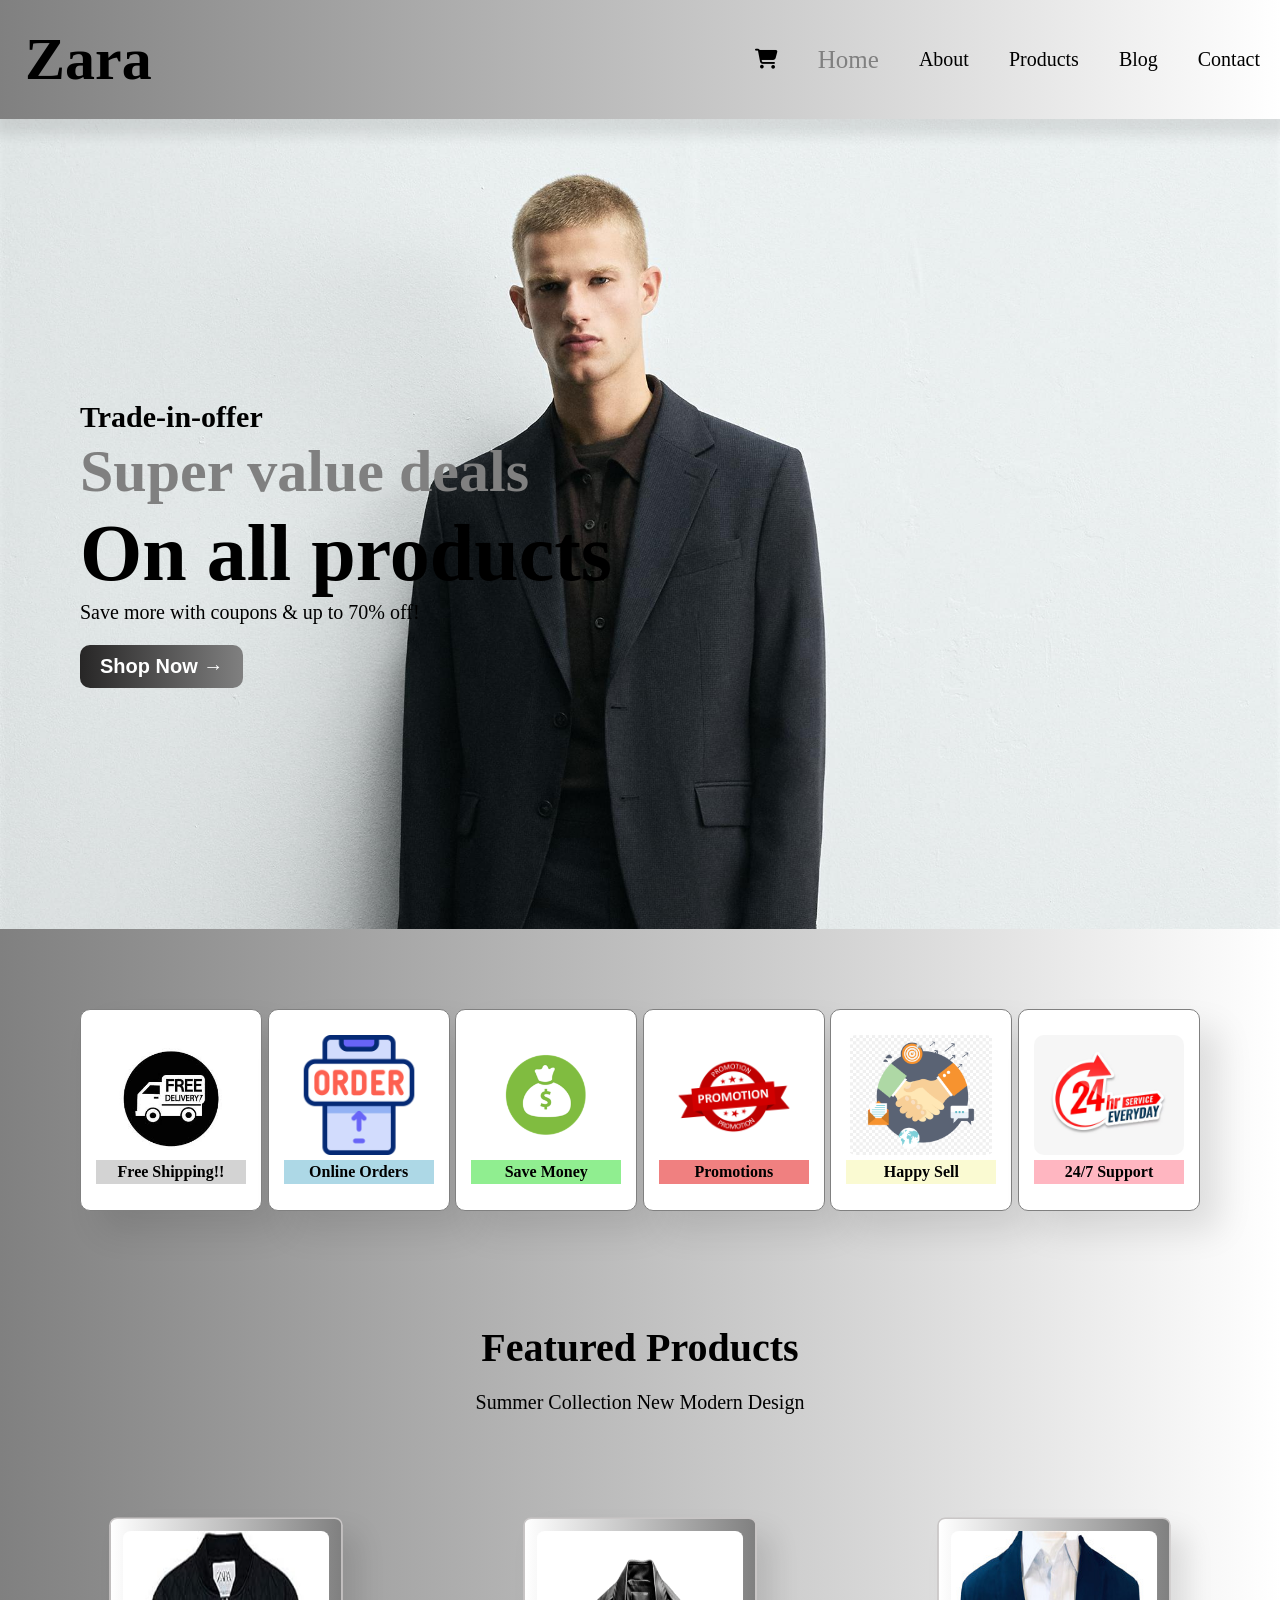
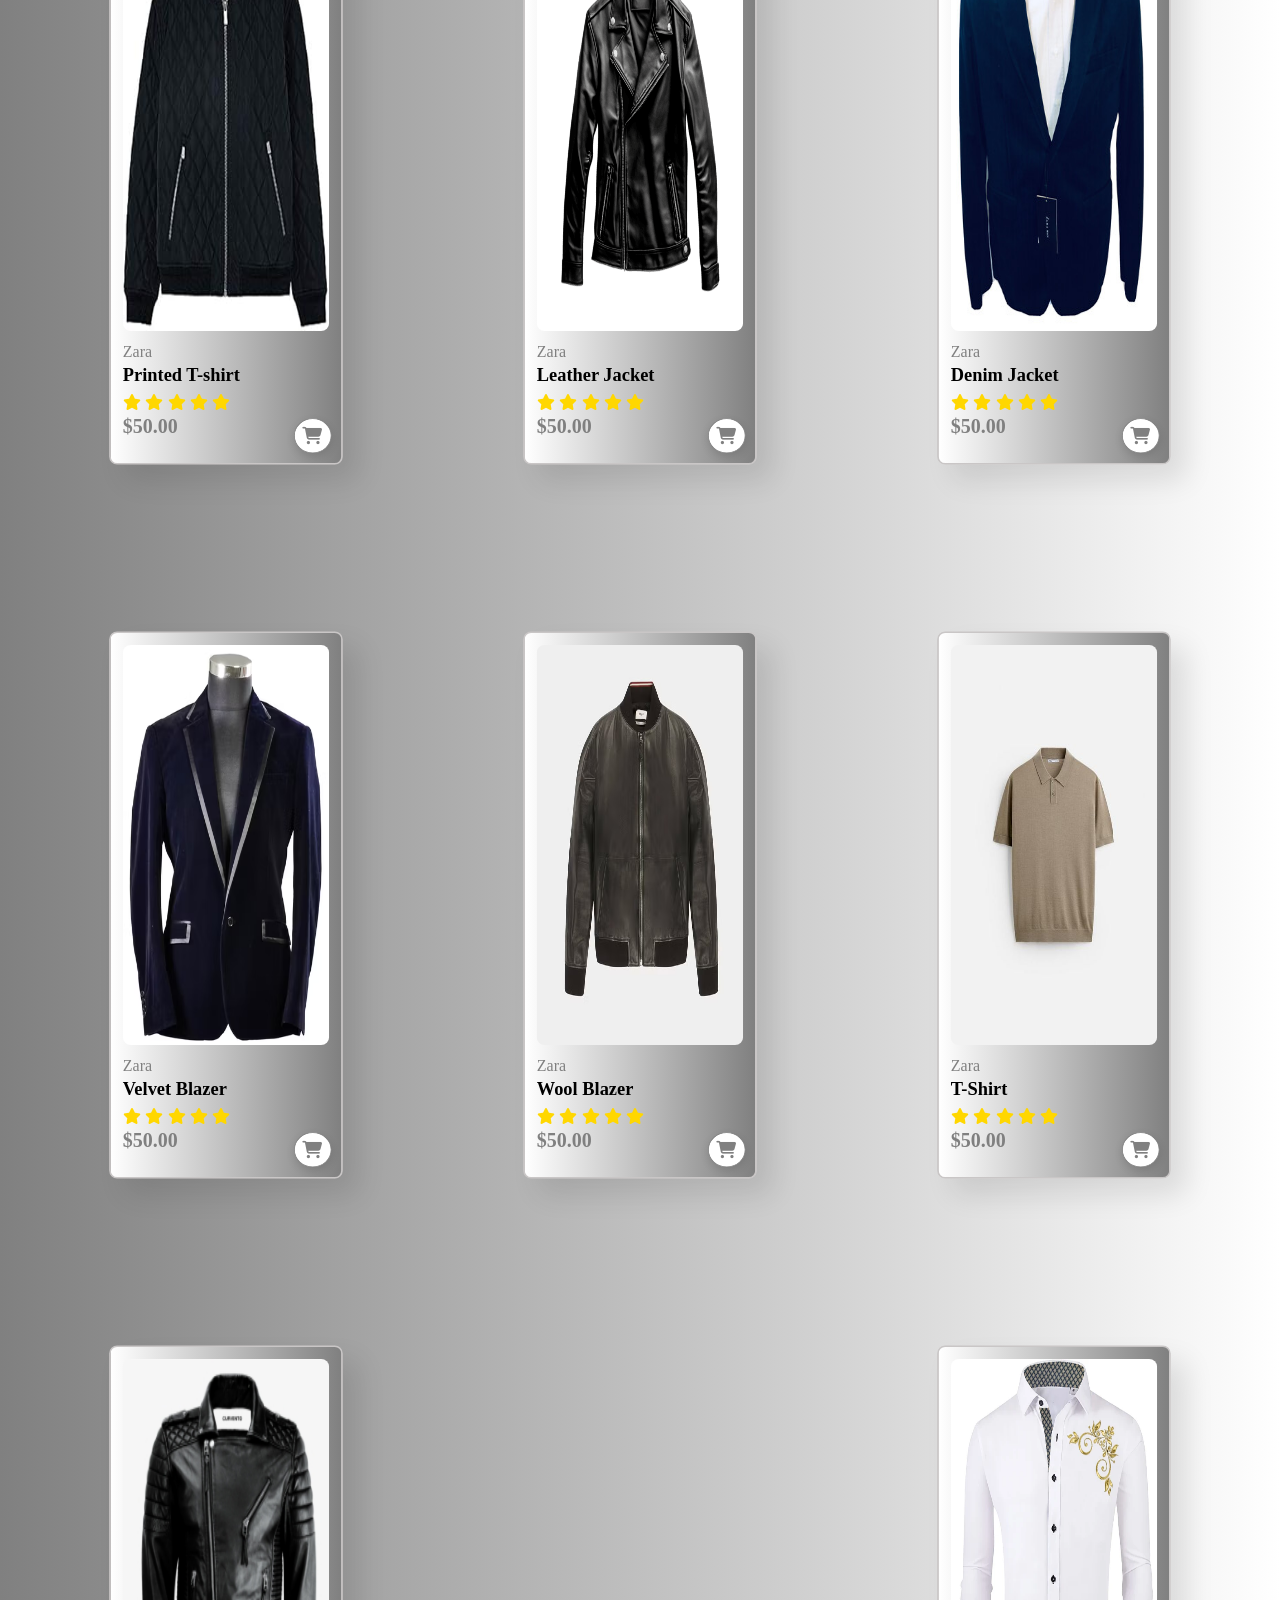
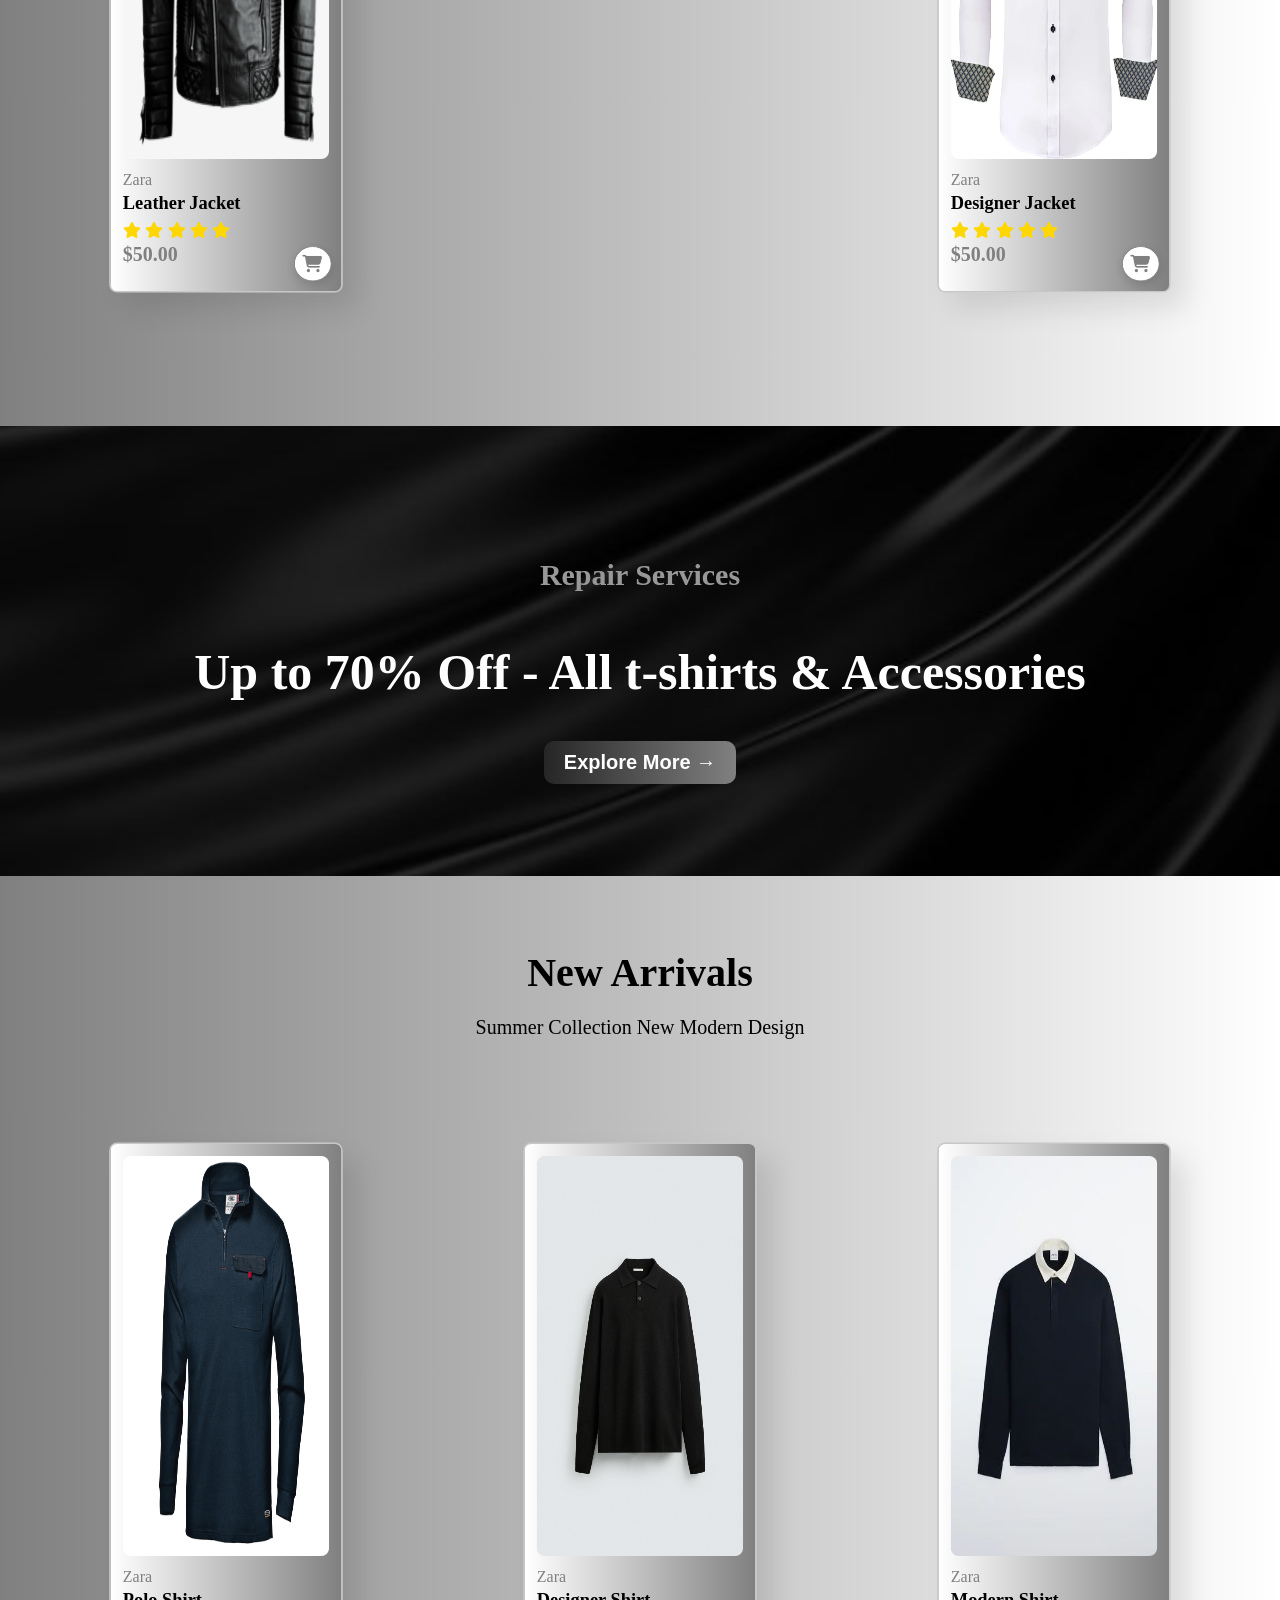
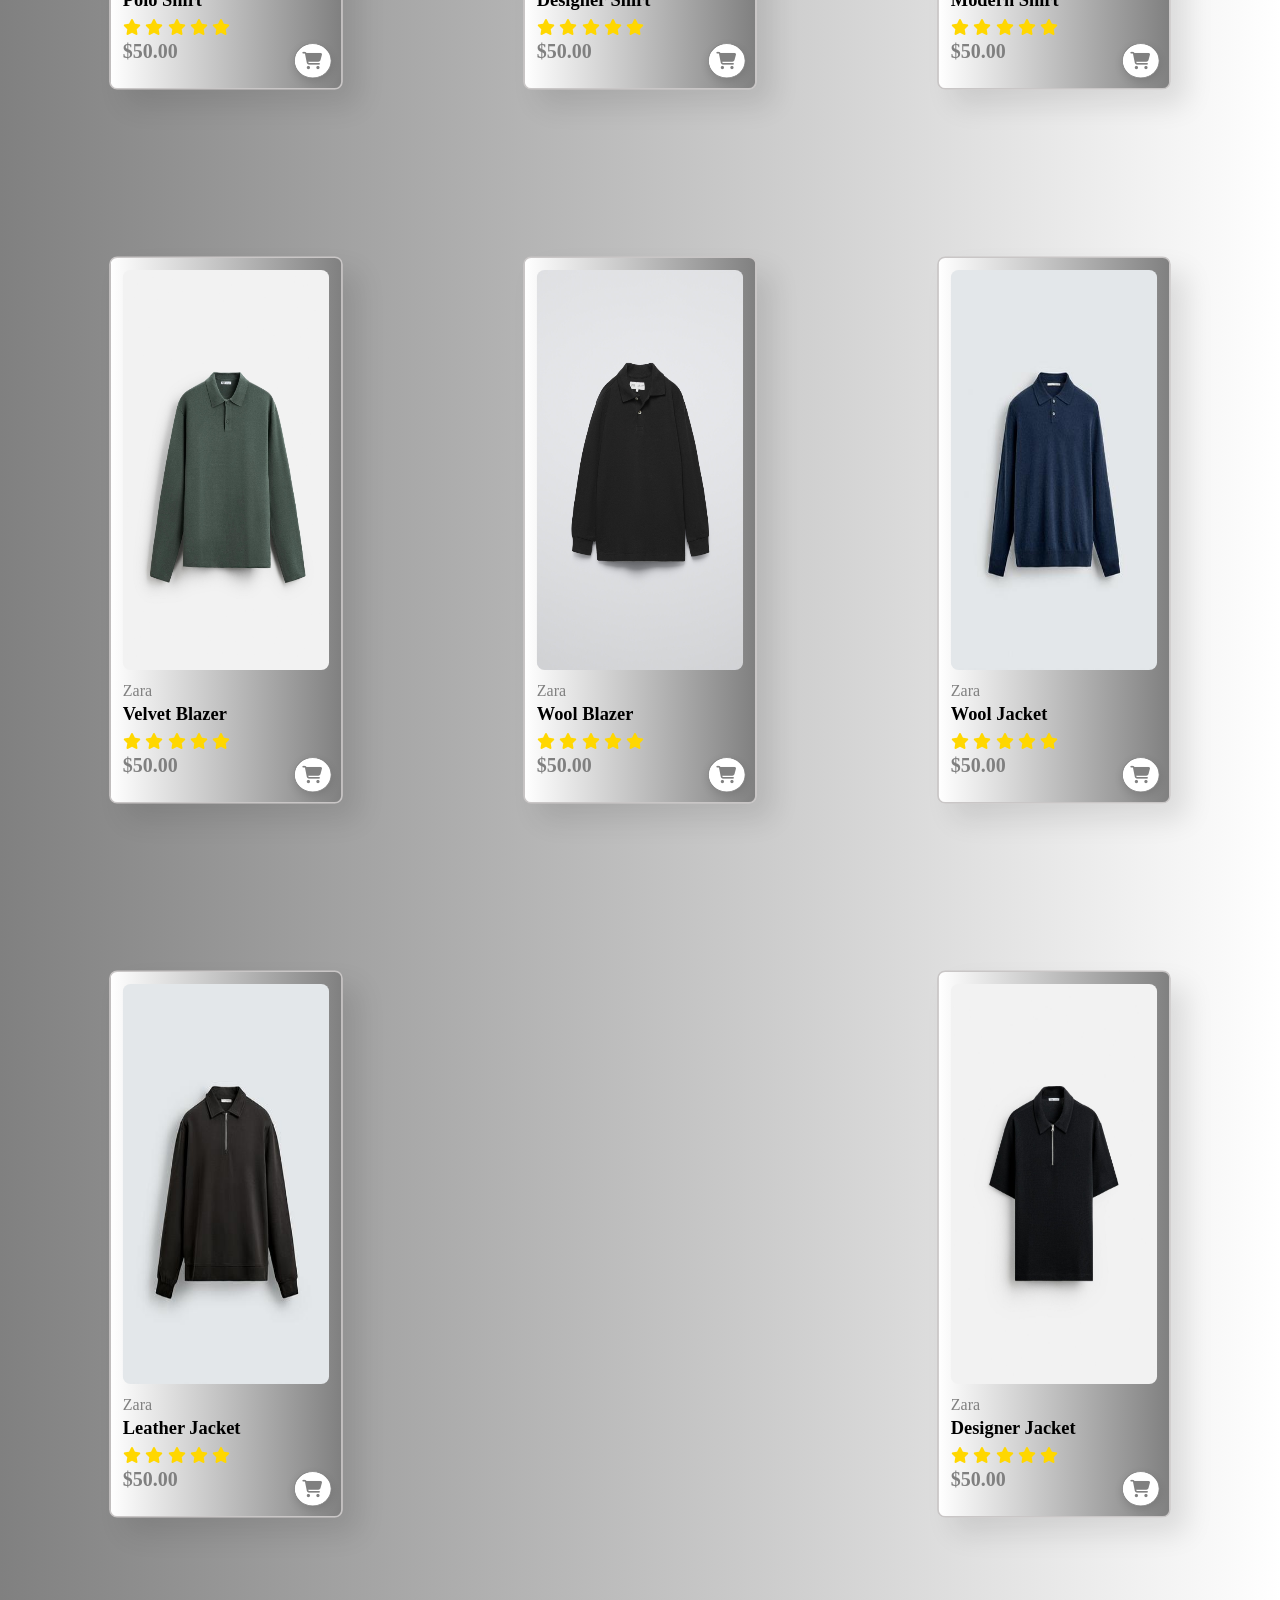
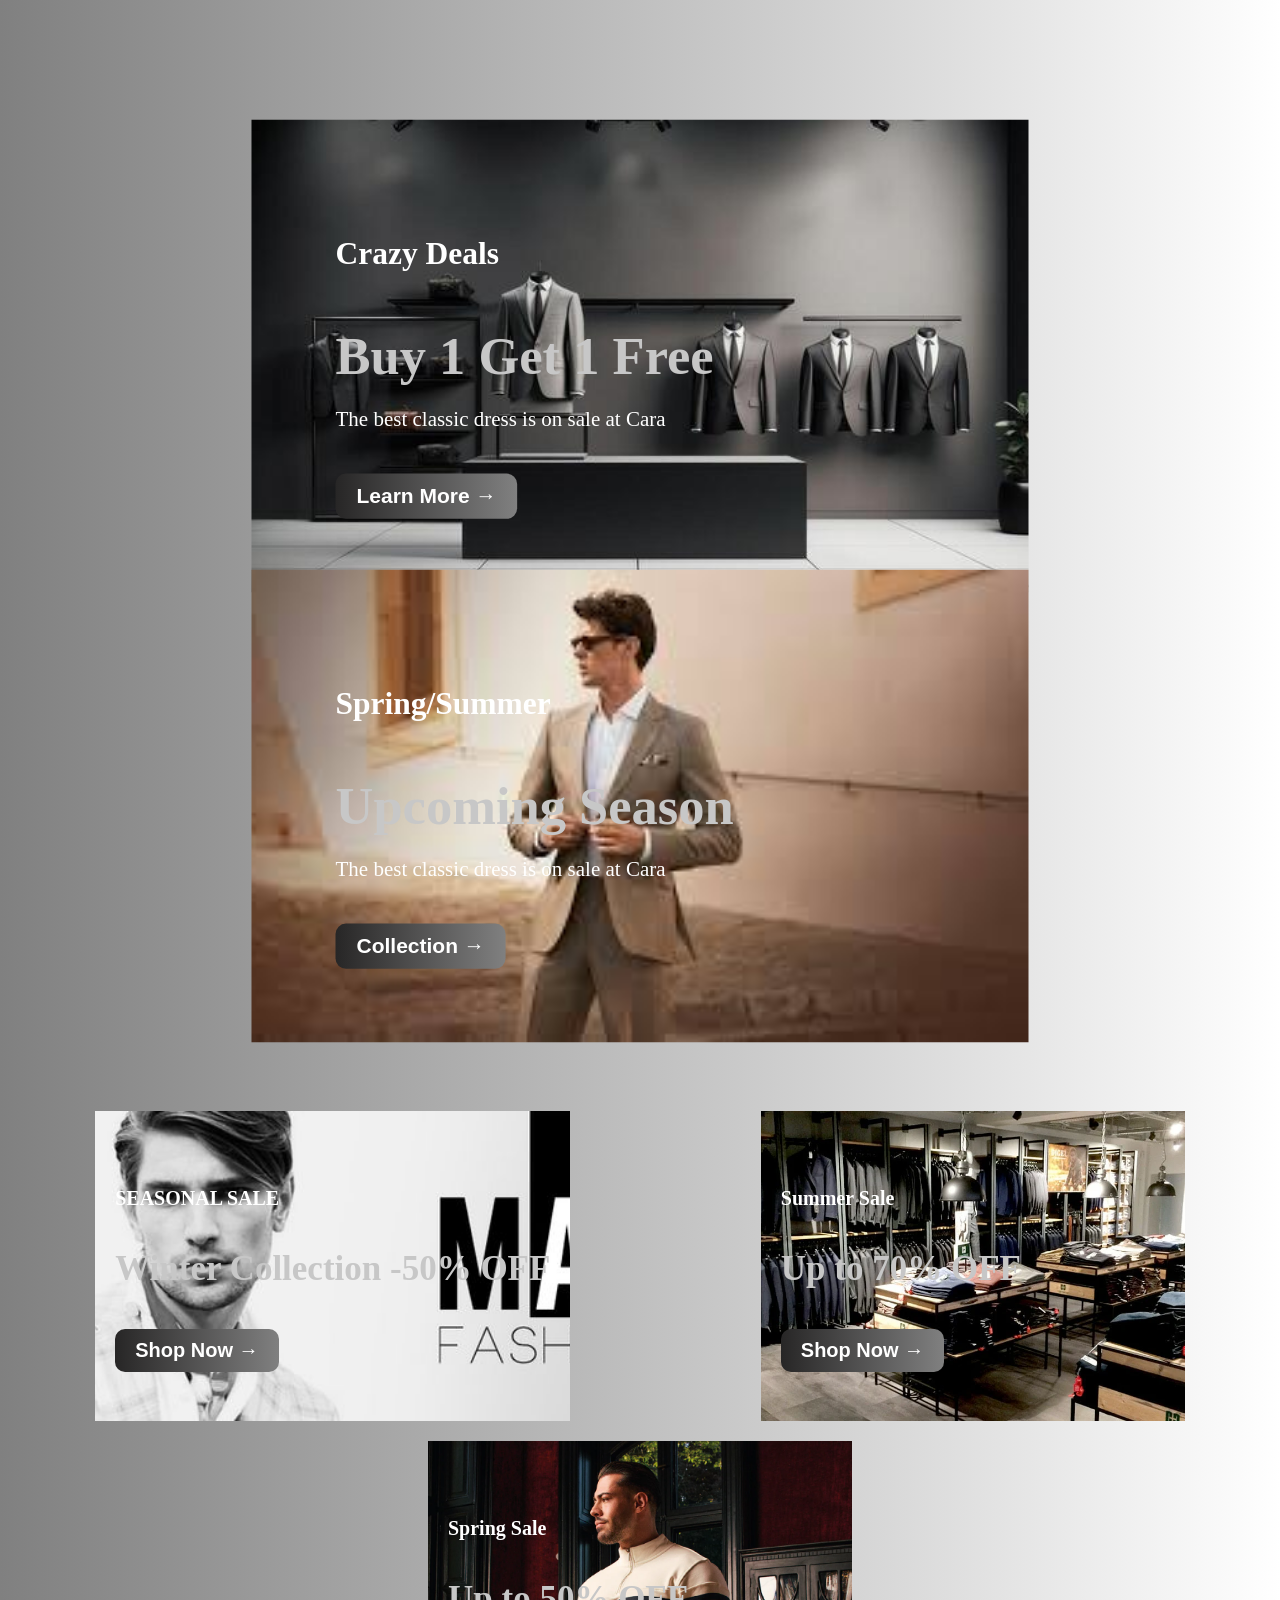
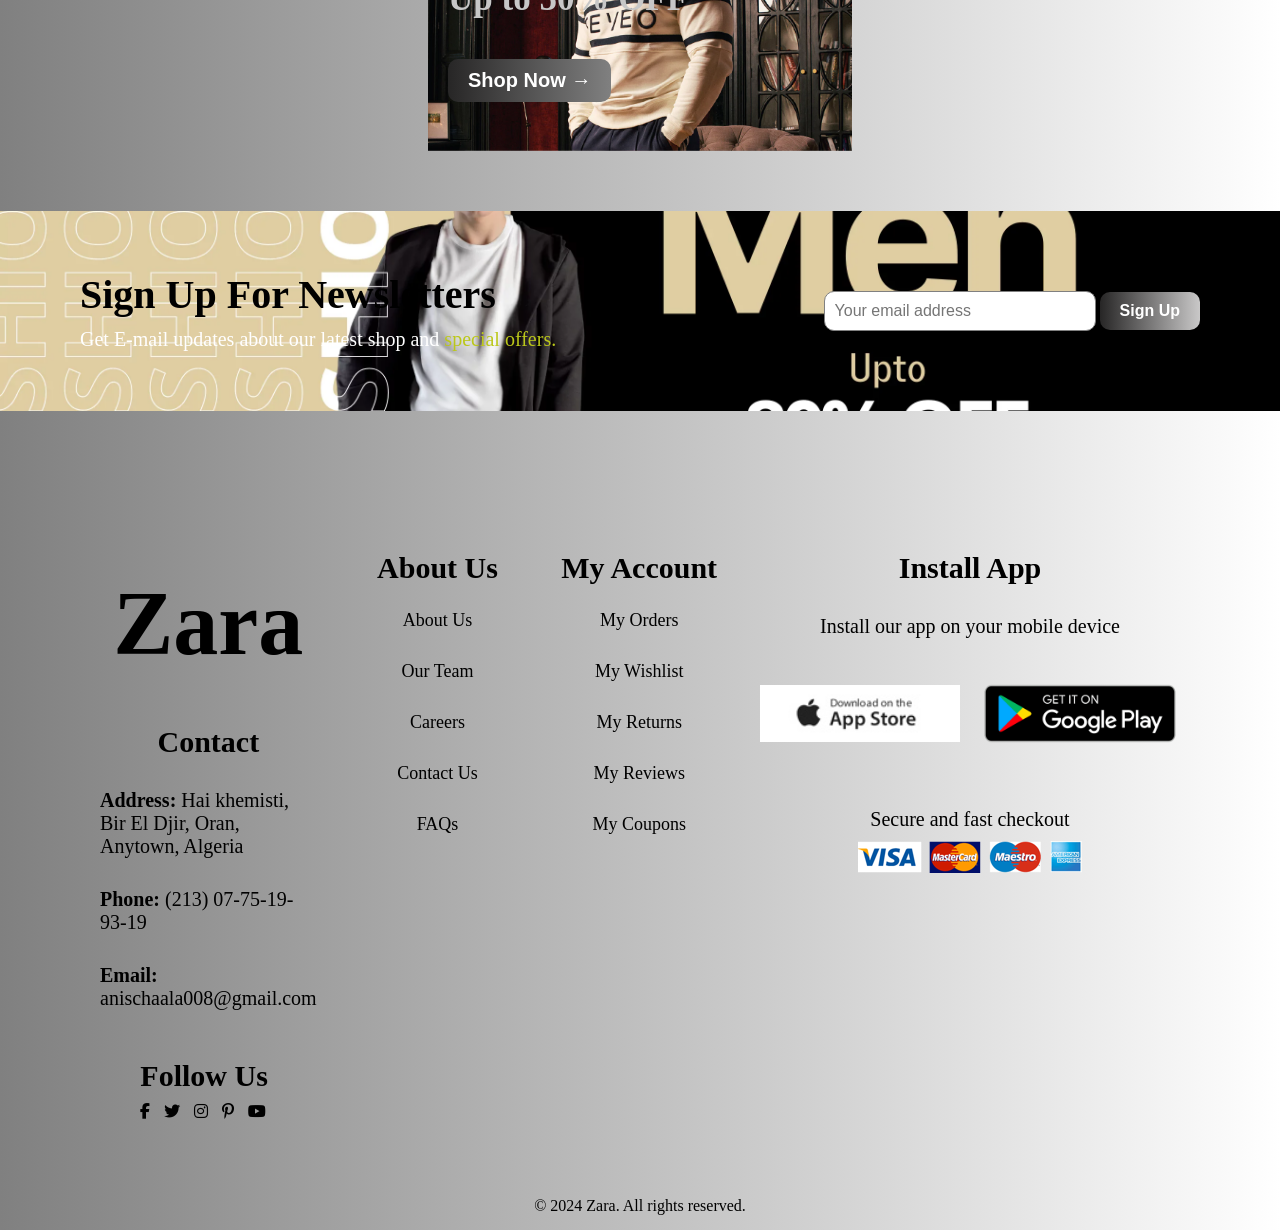
==== index.html @ 7d954621 "Add files via upload" ====
<!DOCTYPE html>
<html lang="en">
<head>
      <link rel="stylesheet" href="style.css">
    <meta charset="UTF-8">
    <meta name="viewport" content="width=device-width, initial-scale=1.0">
        <link rel="stylesheet" href="https://cdnjs.cloudflare.com/ajax/libs/font-awesome/6.5.1/css/all.min.css">
    <title>Document</title>

</head>
<body>
    <section id="header" class="sidebar">
    
        <h1 style="font-family: 'Caveat', cursive;"><a href="https://www.zara.com/" target="_blank" >Zara</a></h1>
        <div>
                <ul id="navbar">    
                <li><a  href="cart.html"><i class="fa-solid fa-cart-shopping"></i></a></li>
                <li><a class="active" href="index.html">Home</a></li>
                <li><a href="about.html">About</a></li>
                <li><a href="products.html">Products</a></li>
                <li><a href="blog.html">Blog</a></li>
                <li><a href="contact.html">Contact</a></li>
               
            </ul>
        </div>
        <div id="mobile">
           
         <a  href="cart.html"><i class="fa-solid fa-cart-shopping"></i></a>
          <i id="bar" class="fas fa-bars mobile-bar"></i>
        </div>
   
</section>
  
      <section id="hero">
        <h4>Trade-in-offer</h4>
        <h2>Super value deals</h2>
        <h1>On all products</h1>
        <p>Save more with coupons & up to 70% off!</p>
        <button>Shop Now &#8594;</button>
      </section>

   <section id="features"class="section-p1"> 
       <div class="fe-box">
        <img src="images/images.jpeg" alt="img" >
        <h6>Free Shipping!!</h6>
       </div>
         <div class="fe-box">
        <img src="images/12639866.png" alt="img" >
        <h6>Online Orders</h6>
       </div>
         <div class="fe-box">
        <img src="images/Save-Money-Transparent.png" alt="img" >
        <h6>Save Money</h6>
       </div>
         <div class="fe-box">
        <img src="images/promotion-7474039_1280.png" alt="img" >
        <h6>Promotions</h6>
       </div>
         <div class="fe-box">
        <img src="images/2008596-middle.png" alt="img" style="background-color: white;">
        <h6>Happy Sell</h6>
       </div>
         <div class="fe-box">
        <img src="images/conception-autocollant-service-quotidien-24-heures-24_1017-38078.avif" alt="img" style="background-color: white;">
        <h6>24/7 Support</h6>
       </div>
   </section>


      <section id="product1" class="section-p1">
        <h2>Featured Products</h2>
        <p>Summer Collection New Modern Design</p>
        <div class="pro-container">
            <div class="pro">
                <img src="images/41apfI7cXrL._AC_SY350_.jpg" alt="img">
                <div class="des">
                    <span>Zara</span>
                    <h5>Printed T-shirt</h5>
                    <div class="star">
                        <i class="fas fa-star"></i>
                        <i class="fas fa-star"></i>
                        <i class="fas fa-star"></i>
                        <i class="fas fa-star"></i>
                        <i class="fas fa-star"></i>
                    </div>
                    <h4>$50.00</h4>
                </div>
                <a href="#"><i class="fa-solid fa-cart-shopping cart"></i></a>
            </div>
            <div class="pro">
                <img src="images/black-leather-jacket-displayed-against-transparent-background-for-fashion-catalogs-retail-promotions-or-clothing-design-projects-free-png.png" alt="img">
                <div class="des">
                    <span>Zara</span>
                    <h5>Leather Jacket</h5>
                    <div class="star">
                        <i class="fas fa-star"></i>
                        <i class="fas fa-star"></i>
                        <i class="fas fa-star"></i>
                        <i class="fas fa-star"></i>
                        <i class="fas fa-star"></i>
                    </div>
                    <h4>$50.00</h4>
                </div>
                <a href="#"><i class="fa-solid fa-cart-shopping cart"></i></a>
            </div>
            <div class="pro">
                <img src="images/s-l400.jpg" alt="img">
                <div class="des">
                    <span>Zara</span>
                    <h5>Denim Jacket</h5>
                    <div class="star">
                        <i class="fas fa-star"></i>
                        <i class="fas fa-star"></i>
                        <i class="fas fa-star"></i>
                        <i class="fas fa-star"></i>
                        <i class="fas fa-star"></i>
                    </div>
                    <h4>$50.00</h4>
                </div>
                <a href="#"><i class="fa-solid fa-cart-shopping cart"></i></a>
            </div>
            <div class="pro">
                <img src="images/Navy-Blue-Color-Velvet-Fabric-Men-s-One-Button-Blazer.avif" alt="img">
                <div class="des">
                    <span>Zara</span>
                    <h5>Velvet Blazer</h5>
                    <div class="star">
                        <i class="fas fa-star"></i>
                        <i class="fas fa-star"></i>
                        <i class="fas fa-star"></i>
                        <i class="fas fa-star"></i>
                        <i class="fas fa-star"></i>
                    </div>
                    <h4>$50.00</h4>
                </div>
                <a href="#"><i class="fa-solid fa-cart-shopping cart"></i></a>
            </div>
            <div class="pro">
                <img src="images/screen-shot-2023-11-03-at-15-32-44-654512a37709a.avif" alt="img">
                <div class="des">
                    <span>Zara</span>
                    <h5>Wool Blazer</h5>
                    <div class="star">
                        <i class="fas fa-star"></i>
                        <i class="fas fa-star"></i>
                        <i class="fas fa-star"></i>
                        <i class="fas fa-star"></i>
                        <i class="fas fa-star"></i>
                    </div>
                    <h4>$50.00</h4>
                </div>
                <a href="#"><i class="fa-solid fa-cart-shopping cart"></i></a>
            </div>
            <div class="pro">
                <img src="images/8a88917454f5a61b55f32c013ba86adf.jpg" alt="img">
                <div class="des">
                    <span>Zara</span>
                    <h5>T-Shirt</h5>
                    <div class="star">
                        <i class="fas fa-star"></i>
                        <i class="fas fa-star"></i>
                        <i class="fas fa-star"></i>
                        <i class="fas fa-star"></i>
                        <i class="fas fa-star"></i>
                    </div>
                    <h4>$50.00</h4>
                </div>
                <a href="#"><i class="fa-solid fa-cart-shopping cart"></i></a>
            </div>
            <div class="pro">
                <img src="images/149-1498617_men-jacket-download-transparent-png-image-leather-jacket.png" alt="img">
                <div class="des">
                    <span>Zara</span>
                    <h5>Leather Jacket</h5>
                    <div class="star">
                        <i class="fas fa-star"></i>
                        <i class="fas fa-star"></i>
                        <i class="fas fa-star"></i>
                        <i class="fas fa-star"></i>
                        <i class="fas fa-star"></i>
                    </div>
                    <h4>$50.00</h4>
                </div>
                <a href="#"><i class="fa-solid fa-cart-shopping cart"></i></a>
            </div>
            <div class="pro">
                <img src="images/xxl-z1w-zara-star-original-imah5wqsytajkyhb.webp" alt="img">
                <div class="des">
                    <span>Zara</span>
                    <h5>Designer Jacket</h5>
                    <div class="star">
                        <i class="fas fa-star"></i>
                        <i class="fas fa-star"></i>
                        <i class="fas fa-star"></i>
                        <i class="fas fa-star"></i>
                        <i class="fas fa-star"></i>
                    </div>
                    <h4>$50.00</h4>
                </div>
                <a href="#"><i class="fa-solid fa-cart-shopping cart"></i></a>
            </div>
            </div>
                
            </section>


            <section id="banner" class="section-m1">
                <h4>Repair Services</h4>
                <h2>Up to <span>70% Off</span> - All t-shirts & Accessories</h2>
                <button class="normal">Explore More &#8594;</button>
            </section>

             <section id="product1" class="section-p1">
        <h2>New Arrivals</h2>
        <p>Summer Collection New Modern Design</p>
        <div class="pro-container">
            <div class="pro">
                <img src="images/MC3135Q7.png" alt="img">
                <div class="des">
                    <span>Zara</span>
                    <h5>Polo Shirt</h5>
                    <div class="star">
                        <i class="fas fa-star"></i>
                        <i class="fas fa-star"></i>
                        <i class="fas fa-star"></i>
                        <i class="fas fa-star"></i>
                        <i class="fas fa-star"></i>
                    </div>
                    <h4>$50.00</h4>
                </div>
                <a href="#"><i class="fa-solid fa-cart-shopping cart"></i></a>
            </div>
            <div class="pro">
                <img src="images/05536320800-e1.jpg" alt="img">
                <div class="des">
                    <span>Zara</span>
                    <h5>Designer Shirt</h5>
                    <div class="star">
                        <i class="fas fa-star"></i>
                        <i class="fas fa-star"></i>
                        <i class="fas fa-star"></i>
                        <i class="fas fa-star"></i>
                        <i class="fas fa-star"></i>
                    </div>
                    <h4>$50.00</h4>
                </div>
                <a href="#"><i class="fa-solid fa-cart-shopping cart"></i></a>
            </div>
            <div class="pro">
                <img src="images/282fe1046de32c4f2f69cfc1f04e392b.jpg" alt="img">
                <div class="des">
                    <span>Zara</span>
                    <h5>Modern Shirt</h5>
                    <div class="star">
                        <i class="fas fa-star"></i>
                        <i class="fas fa-star"></i>
                        <i class="fas fa-star"></i>
                        <i class="fas fa-star"></i>
                        <i class="fas fa-star"></i>
                    </div>
                    <h4>$50.00</h4>
                </div>
                <a href="#"><i class="fa-solid fa-cart-shopping cart"></i></a>
            </div>
            <div class="pro">
                <img src="images/05536310402-e1.jpg" alt="img">
                <div class="des">
                    <span>Zara</span>
                    <h5>Velvet Blazer</h5>
                    <div class="star">
                        <i class="fas fa-star"></i>
                        <i class="fas fa-star"></i>
                        <i class="fas fa-star"></i>
                        <i class="fas fa-star"></i>
                        <i class="fas fa-star"></i>
                    </div>
                    <h4>$50.00</h4>
                </div>
                <a href="#"><i class="fa-solid fa-cart-shopping cart"></i></a>
            </div>
            <div class="pro">
                <img src="images/01887705800-e1.jpg" alt="img">
                <div class="des">
                    <span>Zara</span>
                    <h5>Wool Blazer</h5>
                    <div class="star">
                        <i class="fas fa-star"></i>
                        <i class="fas fa-star"></i>
                        <i class="fas fa-star"></i>
                        <i class="fas fa-star"></i>
                        <i class="fas fa-star"></i>
                    </div>
                    <h4>$50.00</h4>
                </div>
                <a href="#"><i class="fa-solid fa-cart-shopping cart"></i></a>
            </div>
            <div class="pro">
                <img src="images/02893321427-e1.jpg" alt="img">
                <div class="des">
                    <span>Zara</span>
                    <h5>Wool Jacket</h5>
                    <div class="star">
                        <i class="fas fa-star"></i>
                        <i class="fas fa-star"></i>
                        <i class="fas fa-star"></i>
                        <i class="fas fa-star"></i>
                        <i class="fas fa-star"></i>
                    </div>
                    <h4>$50.00</h4>
                </div>
                <a href="#"><i class="fa-solid fa-cart-shopping cart"></i></a>
            </div>
            <div class="pro">
                <img src="images/04092380737-e1.jpg" alt="img">
                <div class="des">
                    <span>Zara</span>
                    <h5>Leather Jacket</h5>
                    <div class="star">
                        <i class="fas fa-star"></i>
                        <i class="fas fa-star"></i>
                        <i class="fas fa-star"></i>
                        <i class="fas fa-star"></i>
                        <i class="fas fa-star"></i>
                    </div>
                    <h4>$50.00</h4>
                </div>
                <a href="#"><i class="fa-solid fa-cart-shopping cart"></i></a>
            </div>
            <div class="pro">
                <img src="images/s-l1200.jpg" alt="img">
                <div class="des">
                    <span>Zara</span>
                    <h5>Designer Jacket</h5>
                    <div class="star">
                        <i class="fas fa-star"></i>
                        <i class="fas fa-star"></i>
                        <i class="fas fa-star"></i>
                        <i class="fas fa-star"></i>
                        <i class="fas fa-star"></i>
                    </div>
                    <h4>$50.00</h4>
                </div>
                <a href="#"><i class="fa-solid fa-cart-shopping cart"></i></a>
            </div>
            </div>
                
            </section>

            <section id="sm-banner" class="section-p1">
                <div class="banner-box">
                    <h4>Crazy Deals</h4>
                    <h2>Buy 1 Get 1 Free</h2>
                    <span>The best classic dress is on sale at Cara</span>
                    <button class="white">Learn More &#8594;</button>
                </div>
                <div class="banner-box">
                    <h4>Spring/Summer</h4>
                    <h2>Upcoming Season</h2>
                    <span>The best classic dress is on sale at Cara</span>
                    <button class="white">Collection &#8594;</button>
                    </div>

            </section>

            <section id="banner3">
                <div class="banner-box">
                <h4>SEASONAL SALE</h4>
                <h2>Winter Collection -50% OFF</h2>
                <button class="white">Shop Now &#8594;</button>
                </div>
                    <div class="banner-box">
                        <h4>Summer Sale</h4>
                        <h2>Up to 70% OFF</h2>
                        <button class="white">Shop Now &#8594;</button>
                    </div>
                    <div class="banner-box">
                        <h4>Spring Sale</h4>
                        <h2>Up to 50% OFF</h2>
                        <button class="white">Shop Now &#8594;</button>
                    </div>  
                </section>

                <section id="newsletter" class="section-p1 section-m1">
                    <div class="newstext">
                        <h4>Sign Up For Newsletters</h4>
                        <p>Get E-mail updates about our latest shop and <span>special offers.</span></p>
                    </div>
                    <div class="form">
                        <input type="text" placeholder="Your email address">
                        <button class="normal">Sign Up</button>
                    </div>
                    </section>

                    <footer class="section-p1">
                        <div class="co1">
                            <h1 style="font-family: 'Caveat', cursive;"><a href="https://www.zara.com/" target="_blank" >Zara</a></h1>
                            <h4>Contact</h4>
                            <p><strong>Address: </strong> Hai khemisti, Bir El Djir, Oran, Anytown, Algeria</p>
                            <p><strong>Phone: </strong> (213) 07-75-19-93-19</p>
                            <p><strong>Email: </strong>anischaala008@gmail.com</p>
                            <div class="follow">
                                <h4>Follow Us</h4>
                                <div class="icon">
                                    <a href="https://www.facebook.com" target="_blank"><i class="fab fa-facebook-f"></i></a>
                                    <a href="https://www.twitter.com" target="_blank"><i class="fab fa-twitter"></i></a>
                                    <a href="https://www.instagram.com/a_n_is_07/" target="_blank"><i class="fab fa-instagram"></i></a>
                                    <a href="https://www.pinterest.com/anischaala008/" target="_blank"><i class="fab fa-pinterest-p"></i></a>
                                    <a href="https://www.youtube.com/@a-n-s07" target="_blank"><i class="fab fa-youtube"></i></a>
                                </div>

                            </div>
                        </div>

                        <div class="co2" >
                            <h4>About Us</h4>
                           <a href="#" >About Us</a>
                            <a href="#" >Our Team</a>
                             <a href="#" >Careers</a>
                              <a href="#" >Contact Us</a>
                               <a href="#" >FAQs</a>

                          
                        </div>
                        
                        <div class="co3" >
                            <h4>My Account</h4>
                           <a href="#" >My Orders</a>
                            <a href="#" >My Wishlist</a>
                             <a href="#" >My Returns</a>
                              <a href="#" >My Reviews</a>
                               <a href="#" >My Coupons</a>

                        </div>
                        <div class="co1 install">
                            <h4>Install App</h4>
                            <p>Install our app on your mobile device</p>
                            <div class="row">
                               <img src="images/app.jpg" alt="apple.store" >
                               <img src="images/playstore.png" alt="playe.store" width="350px", height="170px">
                            </div>
                            <p>Secure and fast checkout</p>
                            <img src="images/pay.png" alt="pay">

                        </div>
                       
                  
                    </footer>
          <div class="copyright">
                            <p>&copy; 2024 Zara. All rights reserved.</p>
                        </div>
    <script src="script.js"></script>
</body>
</html>
---- style.css ----
html, body {
    margin: 0;
    padding: 0;
    background: linear-gradient(to right, gray, white);
}

#header  {
    display: flex;
    justify-content: space-between;
    align-items: center;
    padding: 10px;
    background: linear-gradient(to right, gray, white);
    color: white;
    z-index: 999;
    position: sticky;
    top: 0;
    left: 0;
    margin-top: 0;
    box-shadow: 4px 4px 12px 12px rgba(32, 32, 32, 0.1);

}
#header h1 {
    margin: 0;
    font-size: 60px;
    padding: 15px;

}
#header h1 a {
    text-decoration: none;
    color: black;
    transition: all 0.3s ease;
}
#header h1 a:hover {
    font-size: 70px;
}
#navbar  {
    list-style-type: none;
    margin: 0;
    padding: 0;
    display: flex;
    gap: 20px;
    align-items: center;
    flex-direction: row;

}
#navbar  li {
    margin: 10px;
    padding: 0;
    
}
#navbar  li a {
    text-decoration: none;
    color: black;
    font-size: 20px;
    transition: all 0.3s ease;
}
#navbar  li a:hover ,
#navbar  li a.active{
    color: gray;
    font-size: 25px; 
}
#hero {
    background-image: url('images/01564330401-p.jpg');
    
    height: 90vh;
    background-size: cover;
    background-position: left 25% top 10%;
    padding: 0 80px;
    display: flex;
    flex-direction: column;
    align-items: flex-start;
    justify-content: center;
       

}
#hero h2 {
   font-size: 60px;
    color: gray;
    margin-top: 1px;
    margin-bottom: 1px;
    
}
#hero h4 {
    font-size: 30px;
    margin-bottom: 1px;
    padding-bottom: 1px;
    color: rgb(0, 0, 0);
    
}
#hero h1 {
    font-size: 80px;
    color: black;
    margin-top: 1px;
    margin-bottom: 1px;
}
#hero p {
    font-size: 20px;
    color: black;
    margin-top: 1px;
    margin-bottom: 1px;
}
#hero button {
    padding: 10px 20px;
    font-size: 20px;
    background: linear-gradient(to right, rgb(39, 38, 38), gray);
    color: white;
    font-weight: bold;
    border: none;
    cursor: pointer;
    margin-top: 20px;
    border-radius: 10px;
    transition: all 0.5s ease;
}
#hero button:hover {
    background: linear-gradient(to right, gray, rgb(39, 38, 38));
    transform: scale(1.05);
    box-shadow: 2px 2px 10px rgba(0, 0, 0, 0.3);

}
.section-p1 {
    padding: 40px 80px;
}
#features .fe-box {
    text-align: center;
    padding: 25px 15px;
    width: 150px;
    box-shadow: 20px 20px 34px rgba(0, 0, 0, 0.1);
    height: 150px;
    transition: all 0.3s ease;
    border-radius: 10px;
    border: 1px solid gray;
    background-color: white;
}
#features .fe-box img {
    width: 150px;
    height: 120px;
    object-fit: contain;
    border-radius: 10px;
    padding-bottom: 0px;
    margin-bottom: 0px;
}
#features .fe-box:hover {
    box-shadow: 10px 10px 54px rgba(0, 0, 0, 0.1);
    transform: scale(0.9)
}
#features .fe-box h6 {
    margin-top: 1px;
    font-size: 16px;
    color: black;
    background-color: lightgrey;
    padding: 3px;
}
#features {
    display: flex;
    justify-content: space-between;
    margin-top: 40px;

}
#features .fe-box:nth-child(2) h6{
    background-color: lightblue;
}
#features .fe-box:nth-child(3) h6{
    background-color: lightgreen;
}
#features .fe-box:nth-child(4) h6{
    background-color: lightcoral;
}
#features .fe-box:nth-child(5) h6{
    background-color: lightgoldenrodyellow;
}
#features .fe-box:nth-child(6) h6{
    background-color: lightpink;
}

#product1 {
    text-align: center;
}

#product1 h2{
    font-size: 40px;
    color: black;
    margin-bottom: 10px;
}
#product1 p{
    font-size: 20px;
    color: black;
    margin-bottom: 20px;
}
#product1 .pro {
   position: relative;
   width: 23%;
   min-width: 250px;
   height: 650px;
   padding: 15px 15px;
   border: 2px solid rgb(201, 198, 198);
    box-shadow: 20px 20px 34px rgba(0, 0, 0, 0.1);
    border-radius: 10px;
    margin: 15px 0px;
    transform: scale(0.8);
    transition: all 0.3s ease;
    background: linear-gradient(to left, gray, white);
  
}
#product1 .pro img {
    width: 100%;
    height: 500px;
    border-radius: 10px;
    background-color: white;
}
#product1 .pro:hover {
    box-shadow: 10px 10px 54px rgba(0, 0, 0, 0.3);
    transform: scale(0.85);
}
#product1 .pro .star {
    color: gold;
    font-size: 20px;
    margin-top: 10px;
}
#product1 .pro .des {
    text-align: start;
    padding: 10px 0px;
}
#product1 .pro .des span {
    color: gray;
    font-size: 20px;
}
#product1 .pro .des h5 {
    font-size: 23px;
    color: black;
    margin-top: 5px;
        margin-bottom: 5px;
}
#product1 .pro .des h4 {
    font-size: 25px;
    color: gray;
    margin-top: 5px;
    margin-bottom: 5px;
}
#product1 .pro .cart {
    position: absolute;
    right: 12px;
    bottom: 12px;
    color: gray;
    font-size: 22px;
    background-color: white;
    padding: 10px;
    border-radius: 50%;
    display: inline-flex;
    align-items: center;
    justify-content: center;
    box-shadow: 0 4px 10px rgba(0,0,0,0.12);
    cursor: pointer;
    transition: all 0.15s ease;
    border: 1px solid gray;
}

#product1 .pro .cart:hover {
    transform: scale(1.05);
    box-shadow: 0 6px 14px rgba(0,0,0,0.16);
    color: black;
}

#product1 .pro a { 
    text-decoration: none;
     color: inherit;
     }
#product1 .pro-container {
    display: flex;
    justify-content: space-between;
    padding-bottom: 10px;
    flex-wrap: wrap;
}    
#banner {
    background-image: url('images/360_F_222284519_5phlF1rfQm3WTHTxsMadVXdrIQx1DzW9.jpg');
    height: 50vh;
    background-size: cover;
    background-position: center;
    display: flex;
    flex-direction: column;
    align-items: center;
    justify-content: center;
    text-align: center;
    padding: 0 80px;

}
#banner h4 {
    font-size: 30px;
    color: rgb(153, 152, 152);
    margin-bottom: 10px;
}
#banner h2 {
    font-size: 50px;
    color: white;
    margin-bottom: 20px;
}
#banner button {
    padding: 10px 20px;
    font-size: 20px;
    background: linear-gradient(to right, rgb(39, 38, 38), gray);
    color: white;
    font-weight: bold;
    border: none;
    cursor: pointer;
    margin-top: 20px;
    border-radius: 10px;
    transition: all 0.5s ease;
}
#banner button:hover {
    background: linear-gradient(to right, gray, rgb(39, 38, 38));
    transform: scale(1.05);
    box-shadow: 2px 2px 10px rgba(0, 0, 0, 0.3);
}
#sm-banner {
    margin-top: 40px;
    display: flex;
    justify-content: space-around;
    flex-wrap: wrap;


}
#sm-banner .banner-box {
      background-image: url('images/men-suit-for-business-working-concept-businessman-suit-background-generative-ai-free-photo.jpeg');
    min-width: 580px;
    height: 50vh;
    background-size: cover;
    background-position: center;
    display: flex;
    flex-direction: column;
    align-items: start;
    justify-content: center;
    padding: 0 80px;
    transform: scale(1.05);
}
#sm-banner .banner-box h4 {
    font-size: 30px;
    color: white;
    margin-bottom: 10px;

}
#sm-banner .banner-box h2 {
    font-size: 50px;
    color: rgb(199, 199, 199);
    margin-bottom: 20px;
}
#sm-banner .banner-box span {
    font-size: 20px;
    color: white;
    margin-bottom: 20px;
}
#sm-banner .banner-box button {
    padding: 10px 20px;
    font-size: 20px;
    background: linear-gradient(to right, rgb(39, 38, 38), gray);
    color: white;
    font-weight: bold;
    border: none;
    cursor: pointer;
    margin-top: 20px;
    border-radius: 10px;
    transition: all 0.5s ease;
}
#sm-banner .banner-box button:hover {
    background: linear-gradient(to right, gray, rgb(39, 38, 38));
    transform: scale(1.05);
    box-shadow: 2px 2px 10px rgba(0, 0, 0, 0.3);
}

#sm-banner .banner-box:nth-child(2) {
      background-image: url('images/images (3).jpeg');
}
#banner3 {
    margin-top: 40px;
    display: flex;
    justify-content: space-around;
    flex-wrap: wrap;


}
#banner3 .banner-box {
      background-image: url('images/bcec46649a0f62eaf77aad7681aced97.jpg') ;
    min-width: 30%;
    height: 30vh;
    background-size: cover;
    background-position: center;
    display: flex;
    flex-direction: column;
    align-items: start;
    justify-content: center;
    padding: 20px;
    margin-bottom: 20px;
}
#banner3 .banner-box h4 {
    font-size: 20px;
    color: white;
    margin-bottom: 10px;

}
#banner3 .banner-box h2 {
    font-size: 35px;
    color: rgb(199, 199, 199);
    margin-bottom: 20px;
}
#banner3 .banner-box span {
    font-size: 20px;
    color: white;
    margin-bottom: 20px;
}
#banner3 .banner-box button {
    padding: 10px 20px;
    font-size: 20px;
    background: linear-gradient(to right, rgb(39, 38, 38), gray);
    color: white;
    font-weight: bold;
    border: none;
    cursor: pointer;
    margin-top: 20px;
    border-radius: 10px;
    transition: all 0.5s ease;
}
#banner3 .banner-box button:hover {
    background: linear-gradient(to right, gray, rgb(39, 38, 38));
    transform: scale(1.05);
    box-shadow: 2px 2px 10px rgba(0, 0, 0, 0.3);
}
#banner3 .banner-box:nth-child(2) {
        background-image: url('images/maenner-mode-werk.webp');
}
#banner3 .banner-box:nth-child(3) {
        background-image: url('images/Highlight_Banner_2_1500x.webp');
}
#newsletter {
    background-image: url('images/creamy-black-clean-mens-fashion-landscape-banner-1200-x-400-px-1-67b3bdf722836.webp');
    margin-top: 40px;
    margin-bottom: 40px;
    background-size: cover;
    background-position: center;
    padding: 60px 80px;
    display: flex;
    justify-content: space-between;
    align-items: center;
    flex-wrap: wrap;
}
#newsletter h4 {
    font-size: 40px;
    color: black;
    margin: 0;
    align-items: start;
    margin-bottom: 10px;
}           
#newsletter p {
    font-size: 20px;
    color: rgb(255, 255, 255);
    margin: 0;
    align-items: start;
    margin-top: 10px;
}
#newsletter .form input[type="text"] {
    padding: 10px;
    font-size: 16px;;
    border: 1px solid gray;         
    border-radius: 10px;
    width: 250px;

}
#newsletter .form button {
    padding: 10px 20px;
    font-size: 16px;
    background: linear-gradient(to right, rgb(39, 38, 38), rgb(201, 200, 200));
    color: white;
    font-weight: bold;
    border: none;
    cursor: pointer;
    border-radius: 10px;
    transition: all 0.3s ease;
}
#newsletter .form button:hover {
    background: linear-gradient(to right, gray, rgb(39, 38, 38));
    transform: scale(1.05);
    box-shadow: 2px 2px 10px rgba(0, 0, 0, 0.3);
}
#newsletter span {
    font-size: 20px;
    color: rgb(187, 199, 26);
    margin-top: 10px;
}
footer {
    background: linear-gradient(to right, gray, white);
    color: black;
    padding: 20px;
    display: flex;

}
footer .co1 h1 {
    font-size: 90px;
    margin-bottom: 10px;
}
footer .co1  h1 a {
    text-decoration: none;
    color: black;
    transition: all 0.3s ease;
}
footer .co1  h1 a:hover {
    font-size: 100px;
}


footer .co1 ,
.co2,
.co3 {
    display: flex;
    flex-direction: column;
    align-items: center;
    padding: 20px;
    flex: 1;
}
footer .co1 h4 {
    font-size: 30px;
    margin-bottom: 10px;
}
footer .co1 p {
    font-size: 20px;
    margin-bottom: 10px;
}
footer .co1 .row {
    display: flex;
    gap: 20px;
    margin-bottom: 10px;
}
footer .co2 h4 {
    font-size: 30px;
    margin-bottom: 10px;
}
footer .co2 a {
    display: block;
    text-decoration: none;
    color: black;
    font-size: 18px;
    margin-top: 15px;
    margin-bottom: 15px;
    transition: all 0.3s ease;
}
footer .co2 a:hover {
    color: gray;
    font-size: 20px;
}
footer .co3 h4 {
    font-size: 30px;
    margin-bottom: 10px;
}

footer .co3 a {
    display: block;
    text-decoration: none;
    color: black;
    font-size: 18px;
    margin-top: 15px;
    margin-bottom: 15px;
    transition: all 0.3s ease;
}
footer .co3 a:hover {
    color: gray;
    font-size: 20px;
}

footer .co1 .row img {
    width: 200px;
    height: 130px;
    object-fit: contain;
    border-radius: 10px;
    transition: all 0.3s ease;      
}
footer .co1 .row img:hover {
    transform: scale(1.05);     
    box-shadow: 2px 2px 10px rgba(0, 0, 0, 0.3);
}
footer .copyright {
    text-align: center;

    padding: 10px;
    border-radius: 10px;
    margin-top: 20px;
}
footer .copyright p {
    margin: 0;
    font-size: 16px;
    color: black;   

}
footer .co1 .follow i  {
    margin-right: 10px;
transition: all 0.3s ease;
}
footer .co1 .follow i:hover {
    color: gray;
    transform: scale(1.2);
    
}
footer .co1 .follow a {
    text-decoration: none;
    color: black;
}   

/* Make the copyright bar sit at the bottom of the viewport */
.copyright  {
    margin-bottom: -1px;
     text-align: center;
    z-index: 995;
    border-radius: 0;
     }
     #mobile {
        display: none;
     }  

/* Give the page bottom padding so content doesn't sit under the fixed copyright */



@media (max-width: 799px) {
  
    #navbar  {
        display: flex;
        justify-content: flex-start;
        flex-direction: column;
        align-items: flex-start;
        position: fixed;
        top: 0;
        height: 100vh;
        width: 200px;
        gap: 50px;
        background-color: black;
        box-shadow: 0 20px 10px 20px rgba(0, 0, 0, 0.3);
        left: -210px;
        padding: 80px 0 0 10px;
        transition: left 0.3s ease  ;
        


    }
    #navbar.active {
            left: 0;
        }   
    #mobile {
        display: flex;
        justify-content: flex-end;
        align-items: center;
        color: black;
        font-size: 20px;
        margin-right: 50px;;
    }
    #mobile i {
        font-size: 20px;
        color: black;
        padding-left: 20px;
        transition: all 0.3s ease ;
    }
    #mobile i:hover, #mobile i.active {
        color: gray;
        transform: scale(1.2);
    }

        

    .sidebar  h1 {
        font-size: 40px;
        padding: 10px;
    }
      #navbar {
        flex-direction: column;
        gap: 70px;
        padding-left: 10px;
    }
      #navbar li a {
        font-size: 28px;
        color: white;
    }
     #navbar li a:hover,
     #navbar li a.active {
        font-size: 22px;
    }
   
    #features {  
        
        flex-wrap: wrap;
        justify-content: center;
        align-items: start;
        gap: 20px;
    }
     #product1 .pro {
        width: 80%;
        margin: 15px auto;
    }
     #product1 .pro-container {
        flex-direction: column;
        align-items: center;
    }   
    #sm-banner {
        flex-direction: column;
         gap: 20px;
        align-items: center;
        padding-left: 2px;
    }
     #sm-banner .banner-box {
        transform: scale(0.9);
        height: 40vh;
        margin-bottom: 20px;
        margin-left: 10px;
     }
      footer {
        flex-direction: column;
        align-items: center;
        text-align: center; 
      }
      .copyright {
        text-align: center;
        margin-top: 20px;
        padding: 10px;
        border-radius: 10px;
         color: black;
      }   

    
}
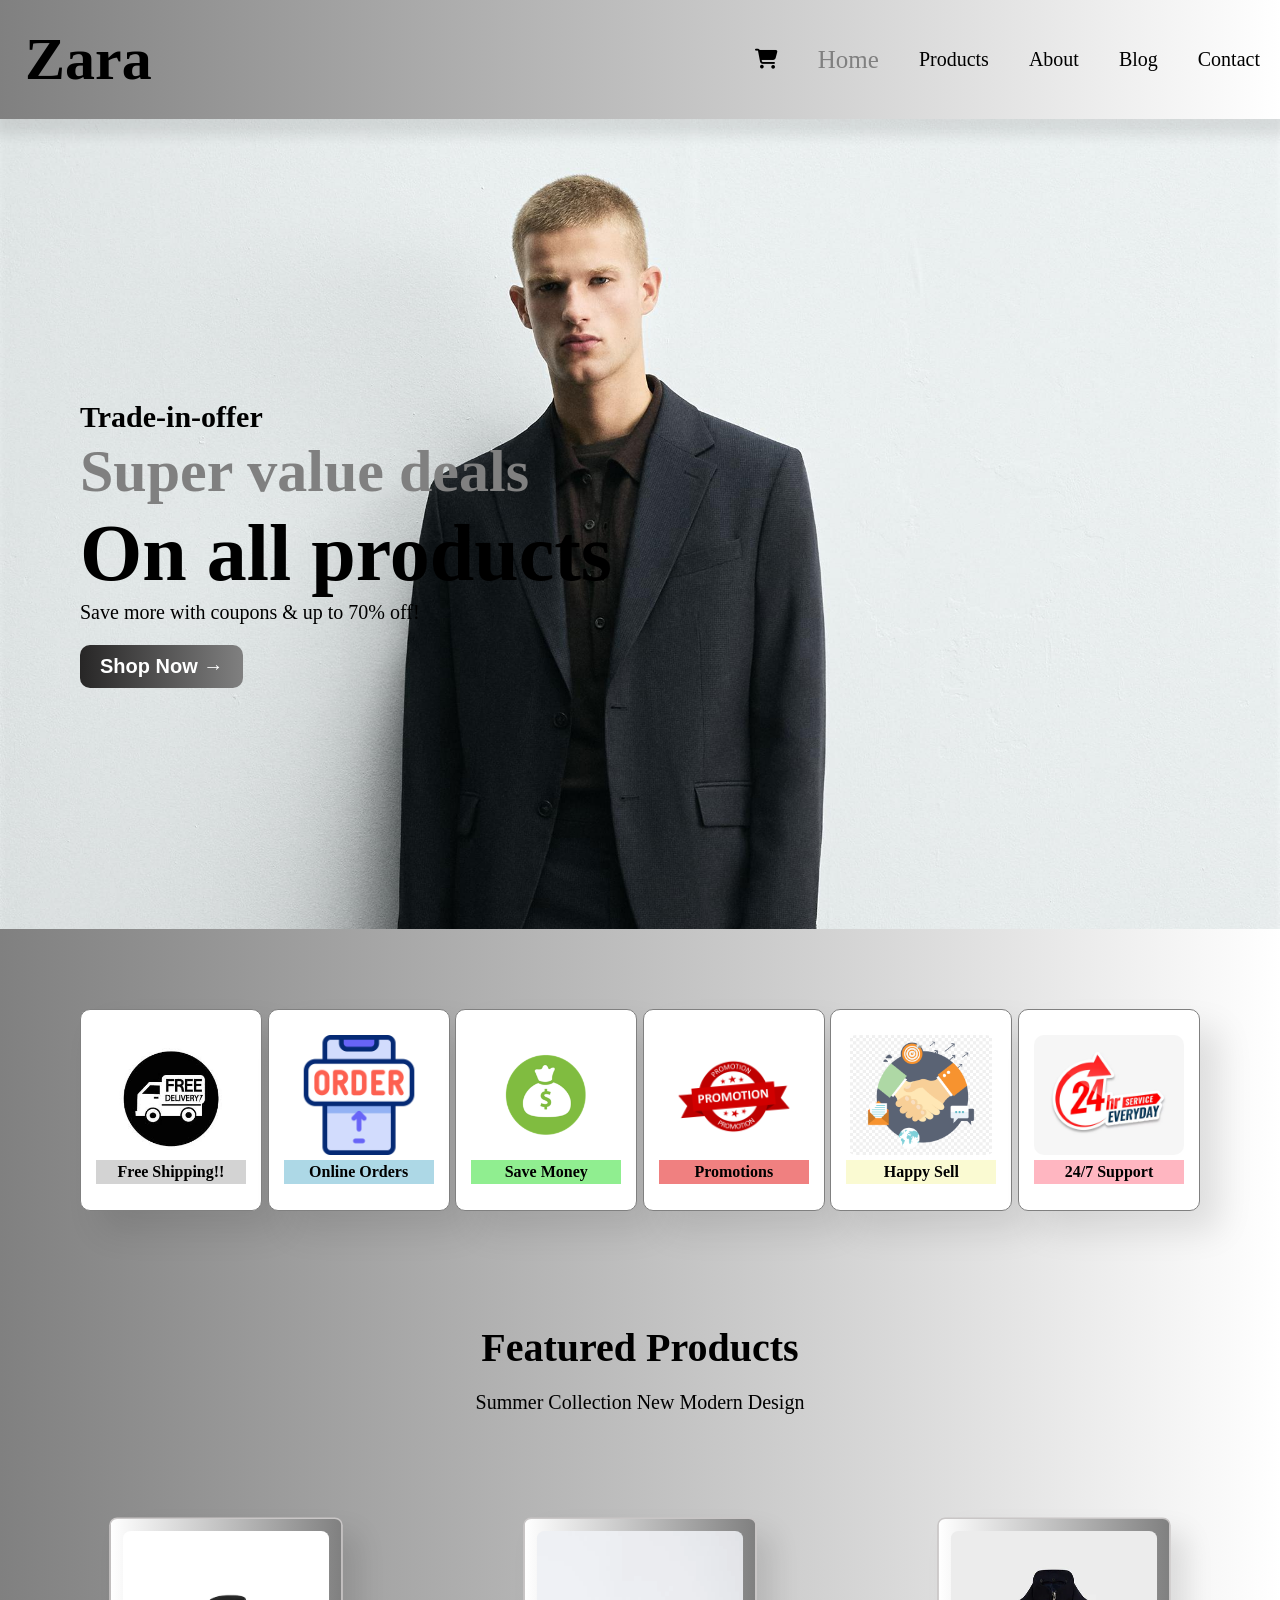
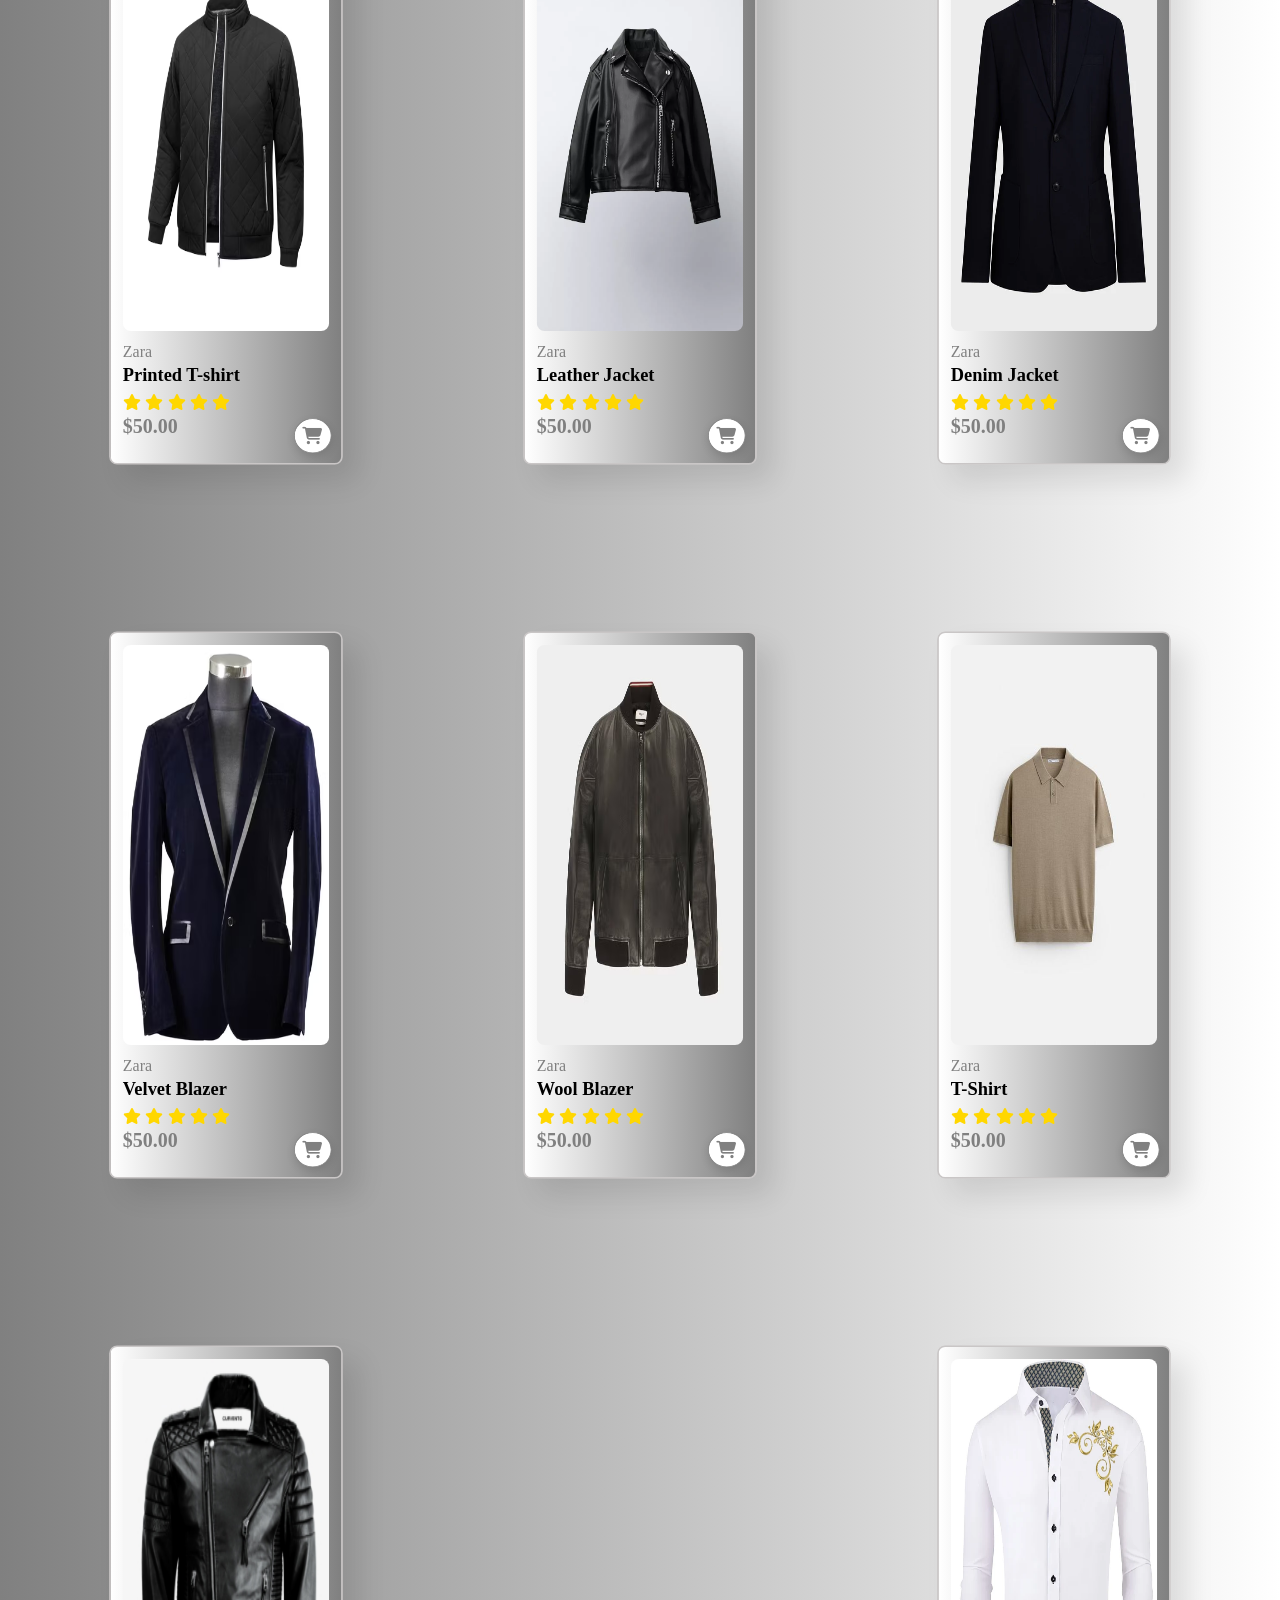
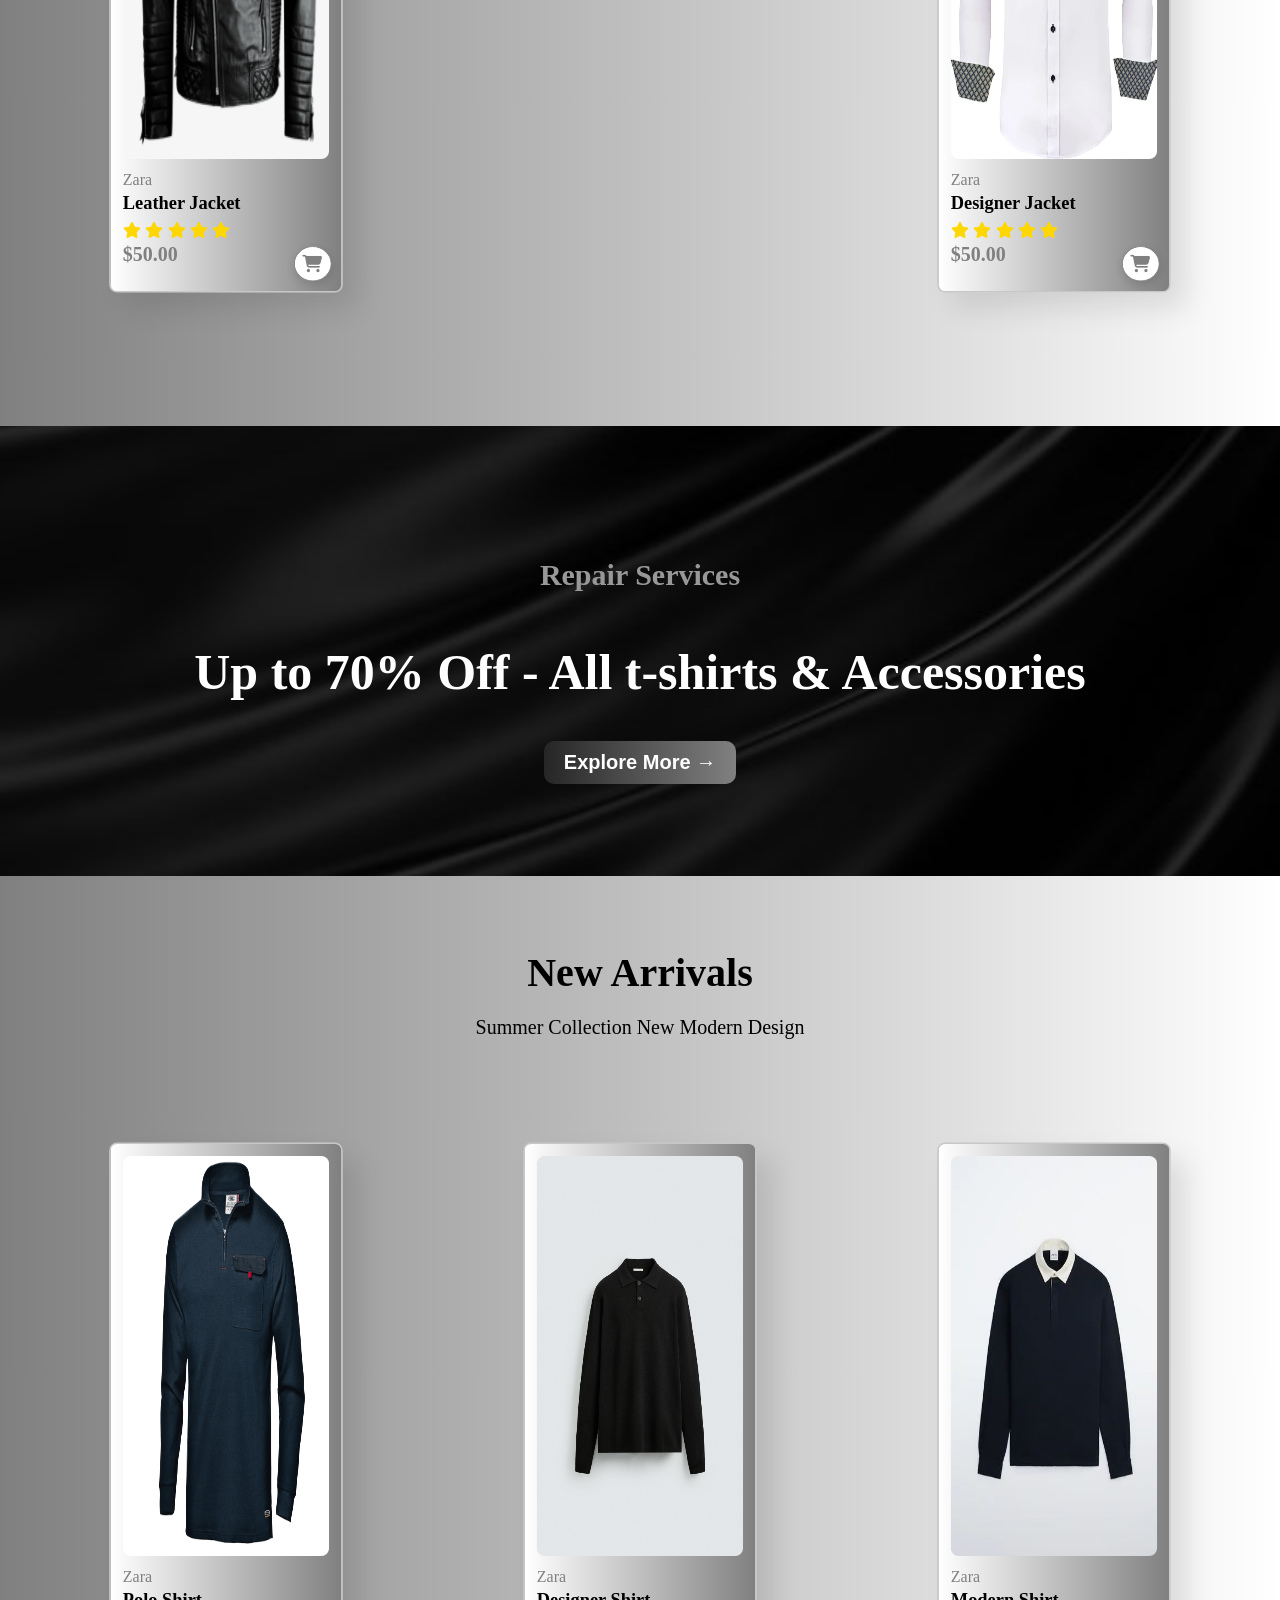
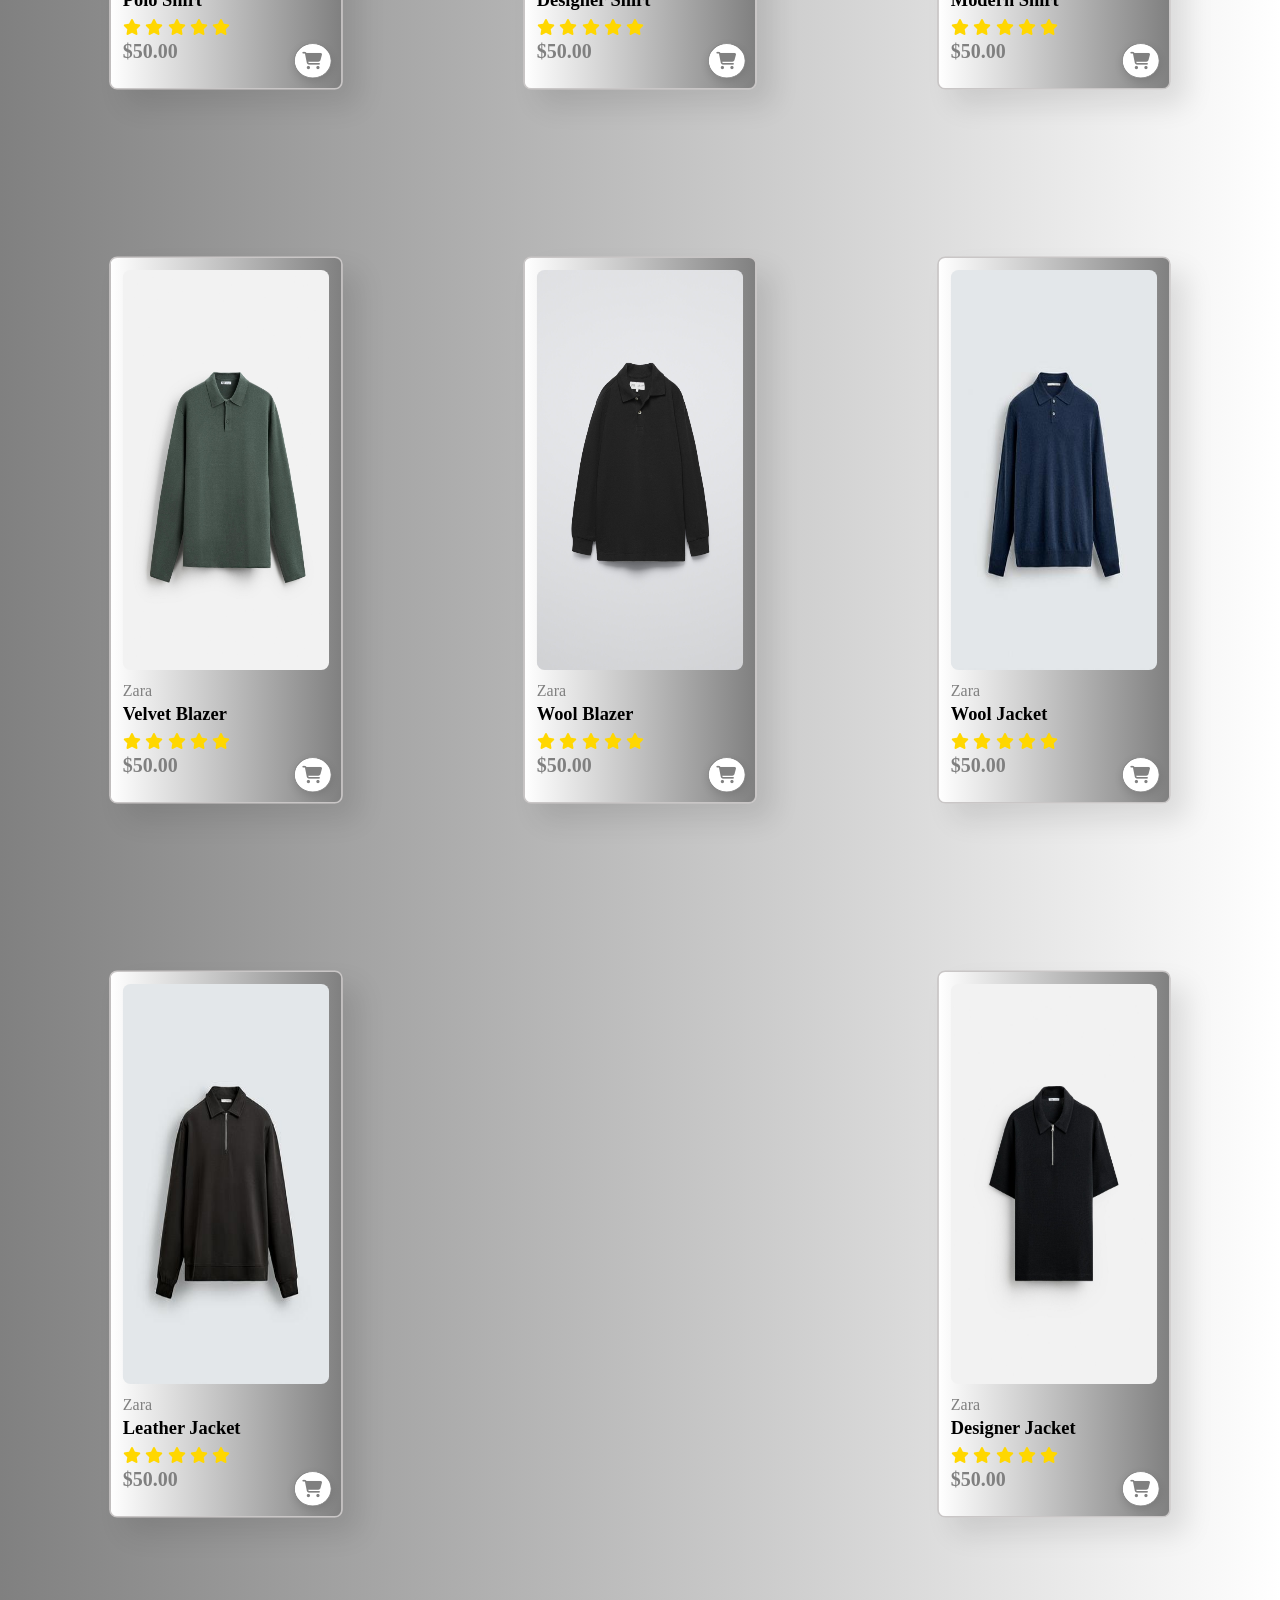
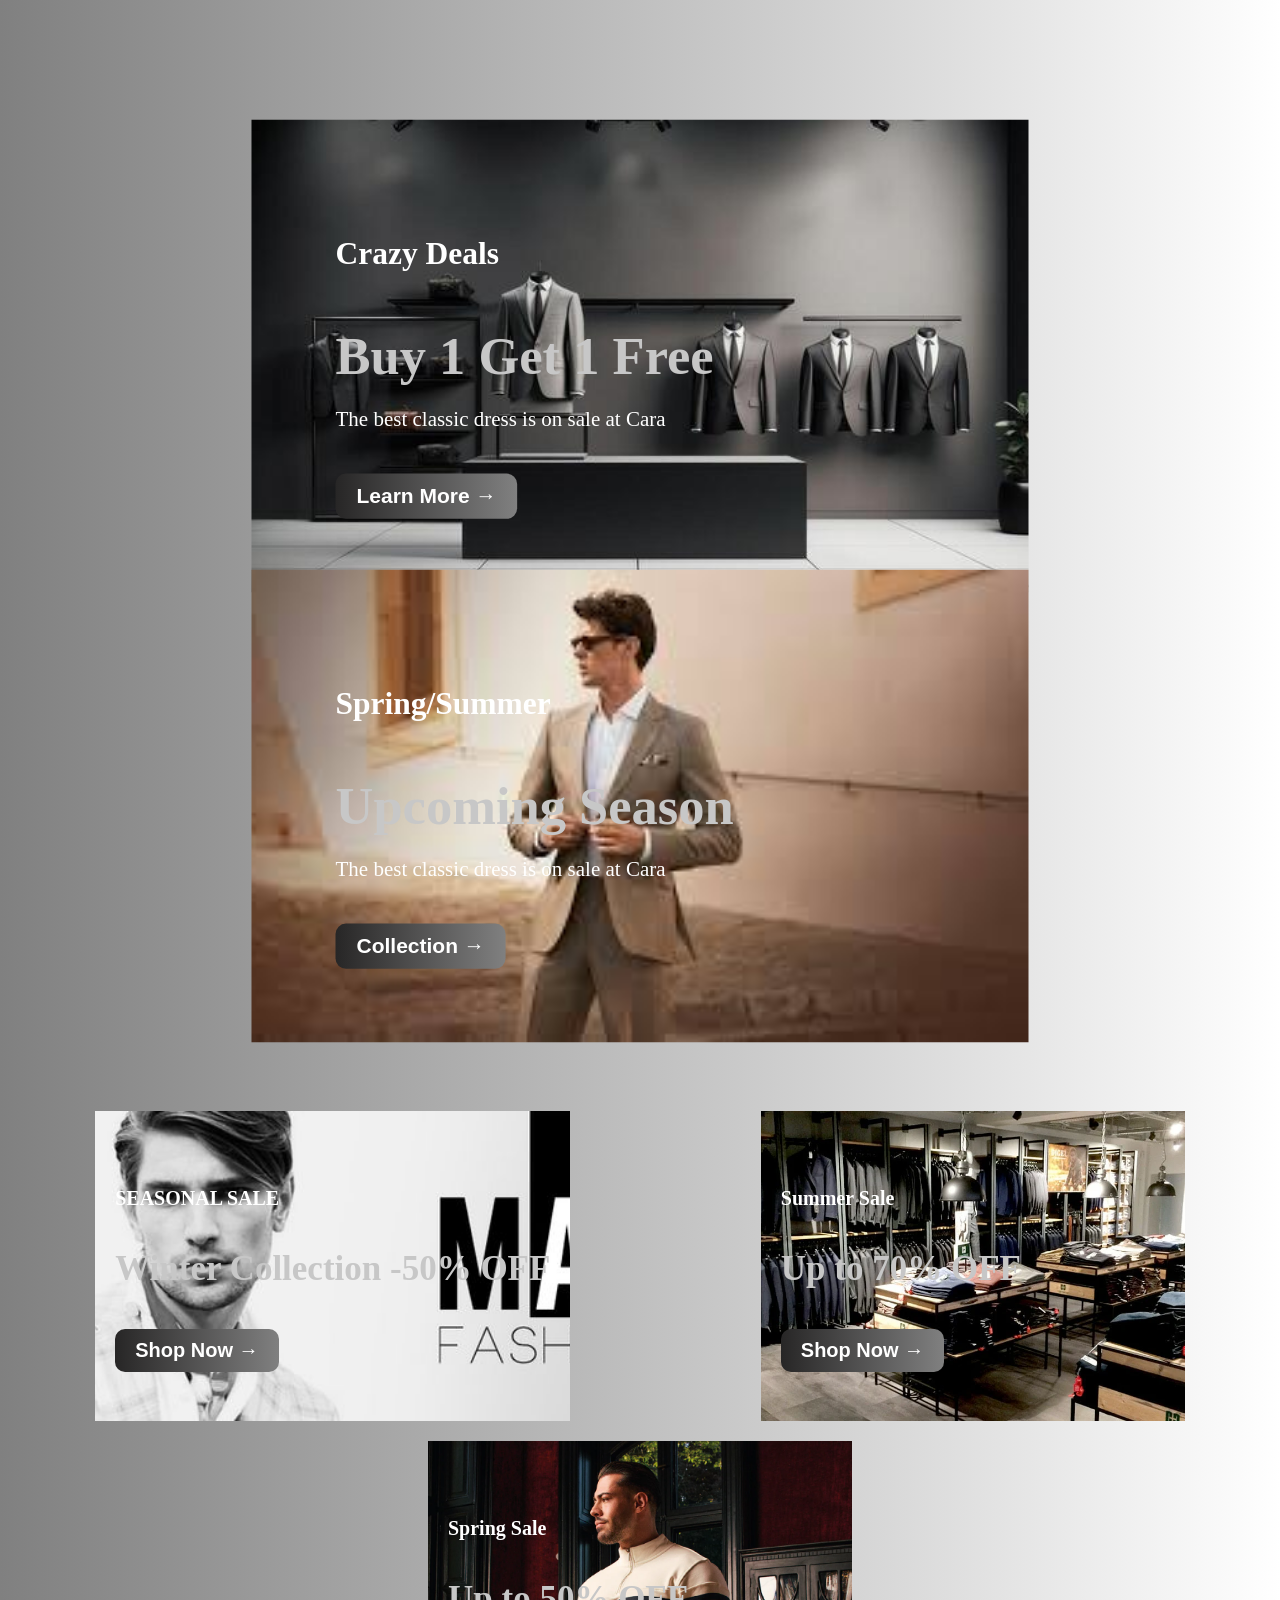
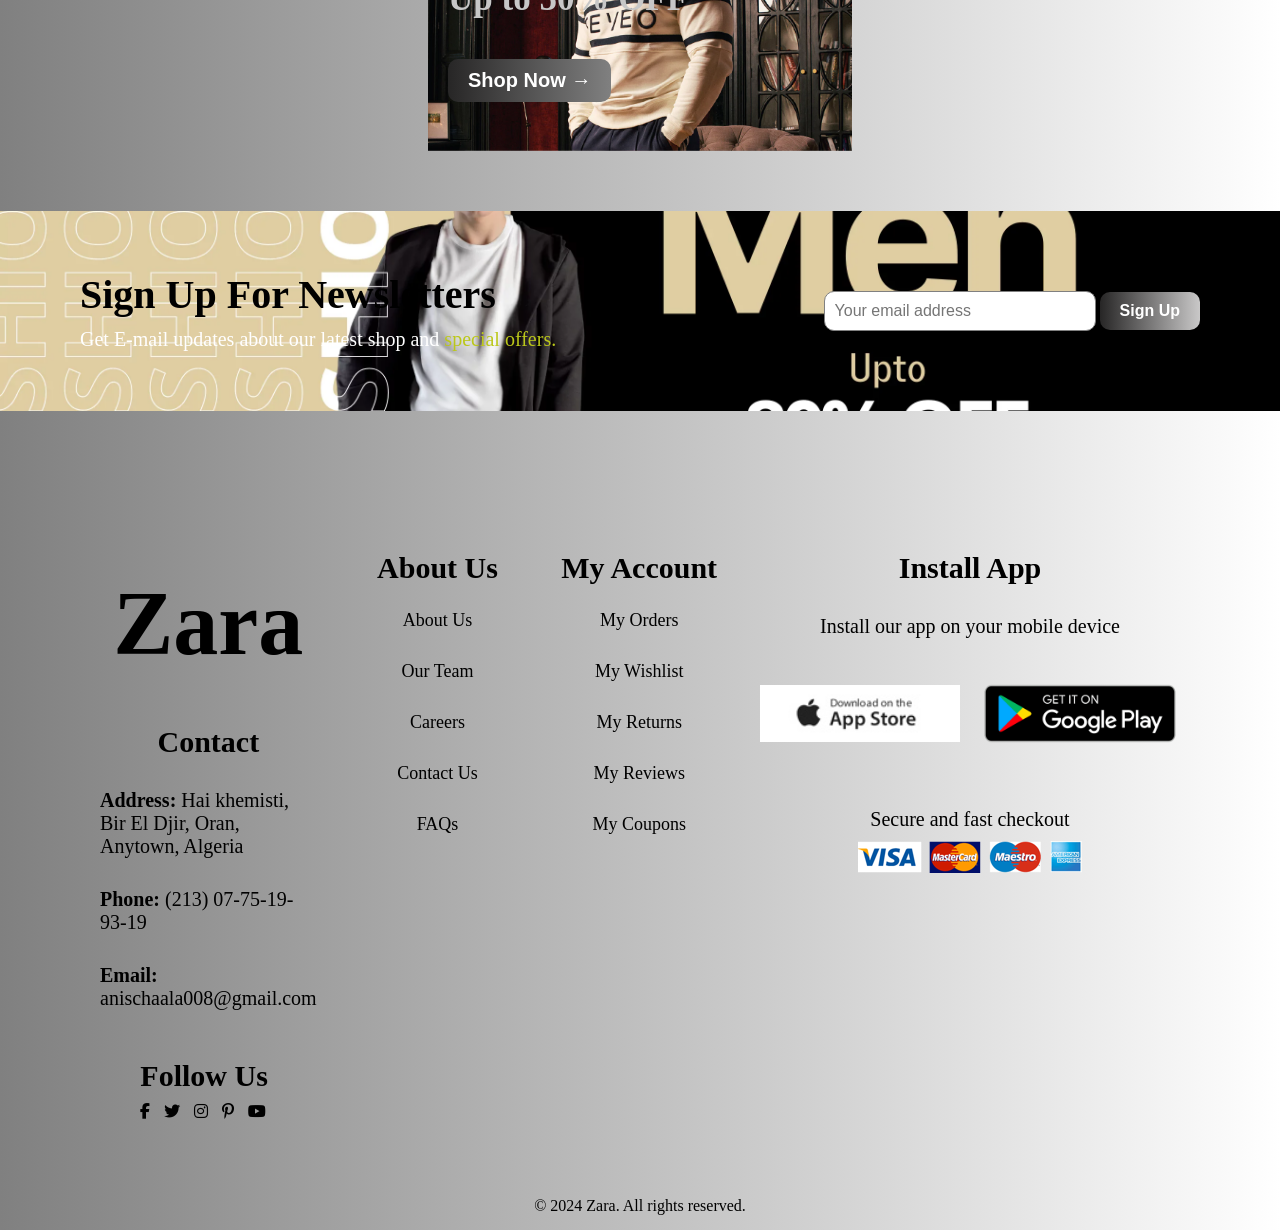
==== commit b9d67dc9: "update" ====
--- a/index.html
+++ b/index.html
@@ -16,8 +16,8 @@
                 <ul id="navbar">    
                 <li><a  href="cart.html"><i class="fa-solid fa-cart-shopping"></i></a></li>
                 <li><a class="active" href="index.html">Home</a></li>
-                <li><a href="about.html">About</a></li>
-                <li><a href="products.html">Products</a></li>
+                <li><a href="shop.html">Products</a></li>
+               <li><a href="about.html">About</a></li> 
                 <li><a href="blog.html">Blog</a></li>
                 <li><a href="contact.html">Contact</a></li>
                
@@ -71,8 +71,8 @@
         <h2>Featured Products</h2>
         <p>Summer Collection New Modern Design</p>
         <div class="pro-container">
-            <div class="pro">
-                <img src="images/41apfI7cXrL._AC_SY350_.jpg" alt="img">
+            <div class="pro" onclick="window.location.href='sproduct.html'">
+                <img src="images/f5.avif" alt="img">
                 <div class="des">
                     <span>Zara</span>
                     <h5>Printed T-shirt</h5>
@@ -87,8 +87,8 @@
                 </div>
                 <a href="#"><i class="fa-solid fa-cart-shopping cart"></i></a>
             </div>
-            <div class="pro">
-                <img src="images/black-leather-jacket-displayed-against-transparent-background-for-fashion-catalogs-retail-promotions-or-clothing-design-projects-free-png.png" alt="img">
+            <div class="pro" onclick="window.location.href='lproduct.html'">
+                <img src="images/l1.webp" alt="img">
                 <div class="des">
                     <span>Zara</span>
                     <h5>Leather Jacket</h5>
@@ -103,8 +103,8 @@
                 </div>
                 <a href="#"><i class="fa-solid fa-cart-shopping cart"></i></a>
             </div>
-            <div class="pro">
-                <img src="images/s-l400.jpg" alt="img">
+            <div class="pro" onclick="window.location.href='cproduct.html'">
+                <img src="images/c1.webp" alt="img">
                 <div class="des">
                     <span>Zara</span>
                     <h5>Denim Jacket</h5>
--- a/style.css
+++ b/style.css
@@ -612,7 +612,138 @@
      }  
 
 /* Give the page bottom padding so content doesn't sit under the fixed copyright */
-
+/*SHop page responsive design*/
+#page-header {
+    text-align: center;
+    padding: 40px 80px;
+   background-image: url("images/BANNER-MENS-CLOTHING.jpg");
+    background-size: cover;
+    background-position: center;
+    height: 30vh;
+
+}
+#page-header h1 {
+    font-size: 50px;    
+    color: white;
+    margin-top: 50px;
+}
+#page-header p {
+    font-size: 20px;    
+    color: black;
+    margin-bottom: 20px;
+}
+#pagination {
+    display: flex;
+    justify-content: center;
+    gap: 10px;
+    margin-top: 20px;
+}
+#pagination a {
+    text-decoration: none;
+    color: black;
+    font-size: 18px;
+    padding: 8px 12px;
+    border: 1px solid gray;         
+    border-radius: 5px;
+    transition: all 0.3s ease;
+    background-color: white;
+}
+#pagination a:hover {
+    background-color: gray;
+    color: white;       
+    transform: scale(1.05);
+}
+/* Single product page responsive design */
+#prodetails {
+    display: flex;
+    margin-top: 20px    ;
+}
+#prodetails .single-pro-image {
+    width: 40%;
+    margin-right: 50px;
+}
+#prodetails .single-pro-details h6 {
+    font-size: 20px;
+    color: gray;
+    margin-bottom: 10px;
+}
+#prodetails .single-pro-details h4 {
+    font-size: 30px;
+    color: black;
+    margin-bottom: 10px;
+}
+#prodetails .single-pro-details h2 {
+    font-size: 40px;
+    color: black;
+    margin-bottom: 20px;
+}
+#prodetails .single-pro-details p {
+    font-size: 20px;
+    color: black;
+    margin-bottom: 20px;
+}
+#prodetails .single-pro-details .price {
+    font-size: 30px;
+    color: gray;
+    margin-bottom: 20px;
+}
+#prodetails .single-pro-details button {
+    padding: 10px 20px;
+    font-size: 15px;
+    background: linear-gradient(to right, rgb(39, 38, 38), gray);
+    color: white;
+    font-weight: bold;
+    border: none;
+    cursor: pointer;
+    margin-top: 20px;
+    border-radius: 10px;
+
+    transition: all 0.5s ease;
+}
+#prodetails .single-pro-details button:hover {
+    background: linear-gradient(to right, gray, rgb(39, 38, 38));
+    transform: scale(1.05);
+    box-shadow: 2px 2px 10px rgba(0, 0, 0, 0.3);
+}   
+#prodetails .single-pro-details select {
+    padding: 10px;
+    font-size: 16px;
+    border: 1px solid gray;         
+    border-radius: 10px;
+    margin-top: 20px;
+    display: block;
+}   
+#prodetails .single-pro-details select option {
+    padding: 10px;
+    font-size: 16px;
+}
+#prodetails .single-pro-details input[type="number"] {
+    padding: 10px;
+    font-size: 16px;
+    border: 1px solid gray;         
+    border-radius: 10px;
+    margin-top: 20px;
+    width: 200px;
+}
+#prodetails .single-pro-details span {
+    font-size: 20px;
+    color: rgb(83, 83, 83);
+    margin-top: 10px;
+}
+#prodetails .single-pro-details {
+    width: 50%;
+    padding-top: 20px;
+}
+.small-img-group {
+    display: flex;
+    justify-content: space-between;
+
+    
+}
+.small-img-col {
+    flex-basis: 24%;
+    cursor: pointer;
+}
 
 
 @media (max-width: 799px) {
@@ -686,12 +817,22 @@
         gap: 20px;
     }
      #product1 .pro {
-        width: 80%;
+
         margin: 15px auto;
+        transform: scale(0.8);
+        height: 550px ;
+    }
+    #product1 .pro img {
+        height: 400px;
     }
      #product1 .pro-container {
-        flex-direction: column;
-        align-items: center;
+        flex-direction: row;
+        align-items: flex-start;
+        display: flex ;
+        justify-content: space-around;
+        gap: 20px;
+
+
     }   
     #sm-banner {
         flex-direction: column;
@@ -716,7 +857,161 @@
         padding: 10px;
         border-radius: 10px;
          color: black;
+         display: block;
       }   
 
     
-}+}
+@media (max-width: 480px) {
+    #hero {
+        background-position: center;
+        padding: 0 20px;
+    }
+     #hero h2 {
+        font-size: 40px;
+
+
+    }
+     #hero h4 {
+        font-size: 20px;
+    }
+     #hero h1 {
+        font-size: 50px;
+    }
+     #hero p {
+        font-size: 16px;
+    }
+     #hero button {
+        font-size: 16px;
+        padding: 8px 16px;
+    }
+     #newsletter {
+        padding: 40px 20px;
+
+}
+#features {
+    display: flex;
+        flex-wrap: wrap;
+        padding: 40px 20px;
+     flex-direction: row;
+        align-items: flex-start;
+        display: flex ;
+        justify-content: space-around;
+        gap: 20px;
+
+    
+  }
+  #features .fe-box {
+  text-align: center;
+  padding: 25px 15px;
+  width: 100px;
+  box-shadow: 20px 20px 34px rgba(0, 0, 0, 0.1);
+  height: 100px;
+  transition: all 0.3s ease;
+  border-radius: 10px;
+  border: 1px solid gray;
+  background-color: white;
+}
+#features .fe-box img {
+    width: 100px;
+    height: 80px;
+    object-fit: contain;
+    border-radius: 10px;
+    padding-bottom: 0px;
+    margin-bottom: 0px;
+}
+#features .fe-box h6{
+    margin-top: 1px;
+    font-size: 12px;
+    color: black;
+    
+}
+
+        #newsletter h4 {
+            font-size: 30px;
+        }
+        #newsletter p {
+            font-size: 16px;
+        }
+        #newsletter .form input[type="text"] {
+            width: 100%;
+        }
+        #newsletter .form button {
+            width: 100%;
+            margin-top: 10px;
+        }
+        #sm-banner .banner-box {
+    transform: scale(0.54);
+    height: 40vh;
+    margin-bottom: 5px;
+    margin-left: -180px;
+  }
+  #sm-banner { 
+    display: grid;
+    grid-template-columns: repeat(1, 100%);
+    grid-template-rows: repeat(2, 200px);
+    flex-direction: column;
+    align-items: center;
+    
+  }
+   #sm-banner .section-p1 {
+   
+    gap: 20px;
+   
+   }
+   #product1 {
+    padding: 20px 10px;
+
+   }
+  
+   
+   #product1 .pro {
+     
+      margin: 0px 0px 0px 0px;
+        height: 500px;
+     
+        
+   }
+   #product1 .pro:hover {
+    transform: scale(0.9);
+   }
+   #product1 .pro .cart {
+    padding: 8px;
+    font-size: 18px;
+   }
+   #product1 .pro img {
+    height: 350px;
+   }
+   footer .co1 .row img {
+  width: 150px;
+  height: 100px;
+   }
+   .copyright {
+    text-align: center;
+    padding: 10px;
+    border-radius: 10px;
+    color: black;
+    display: block;
+    margin-bottom: 15px;
+   }
+   #prodetails{
+    display: flex;
+    flex-direction: column;
+    align-items: end;
+    padding: 20px 10px;
+   }
+   #prodetails .single-pro-image {
+    width: 100%;
+    margin-right: 0;
+    margin-bottom: 20px;
+    }
+    #prodetails .single-pro-details {
+    width: 100%;
+    }
+  #prodetails .single-pro-details input[type="number"] {
+    width: 100px;
+  }
+  
+}
+
+      
